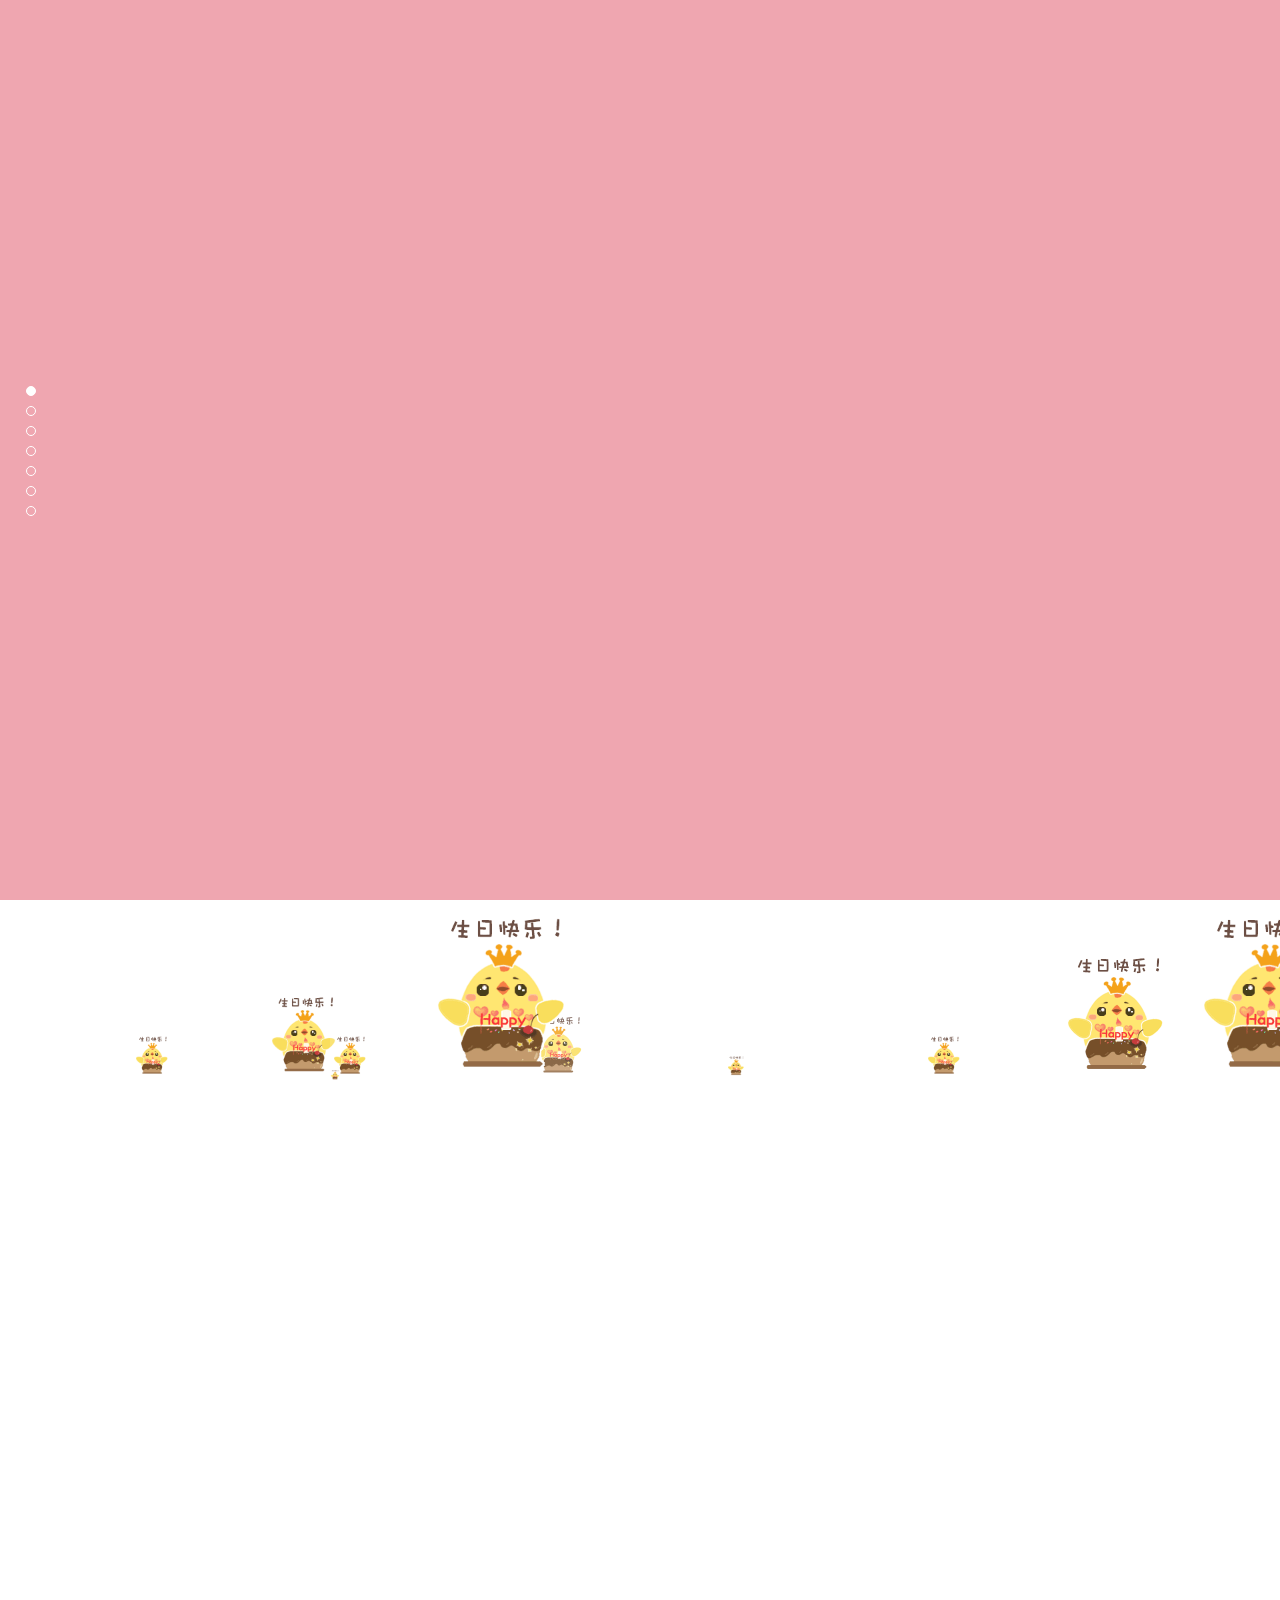
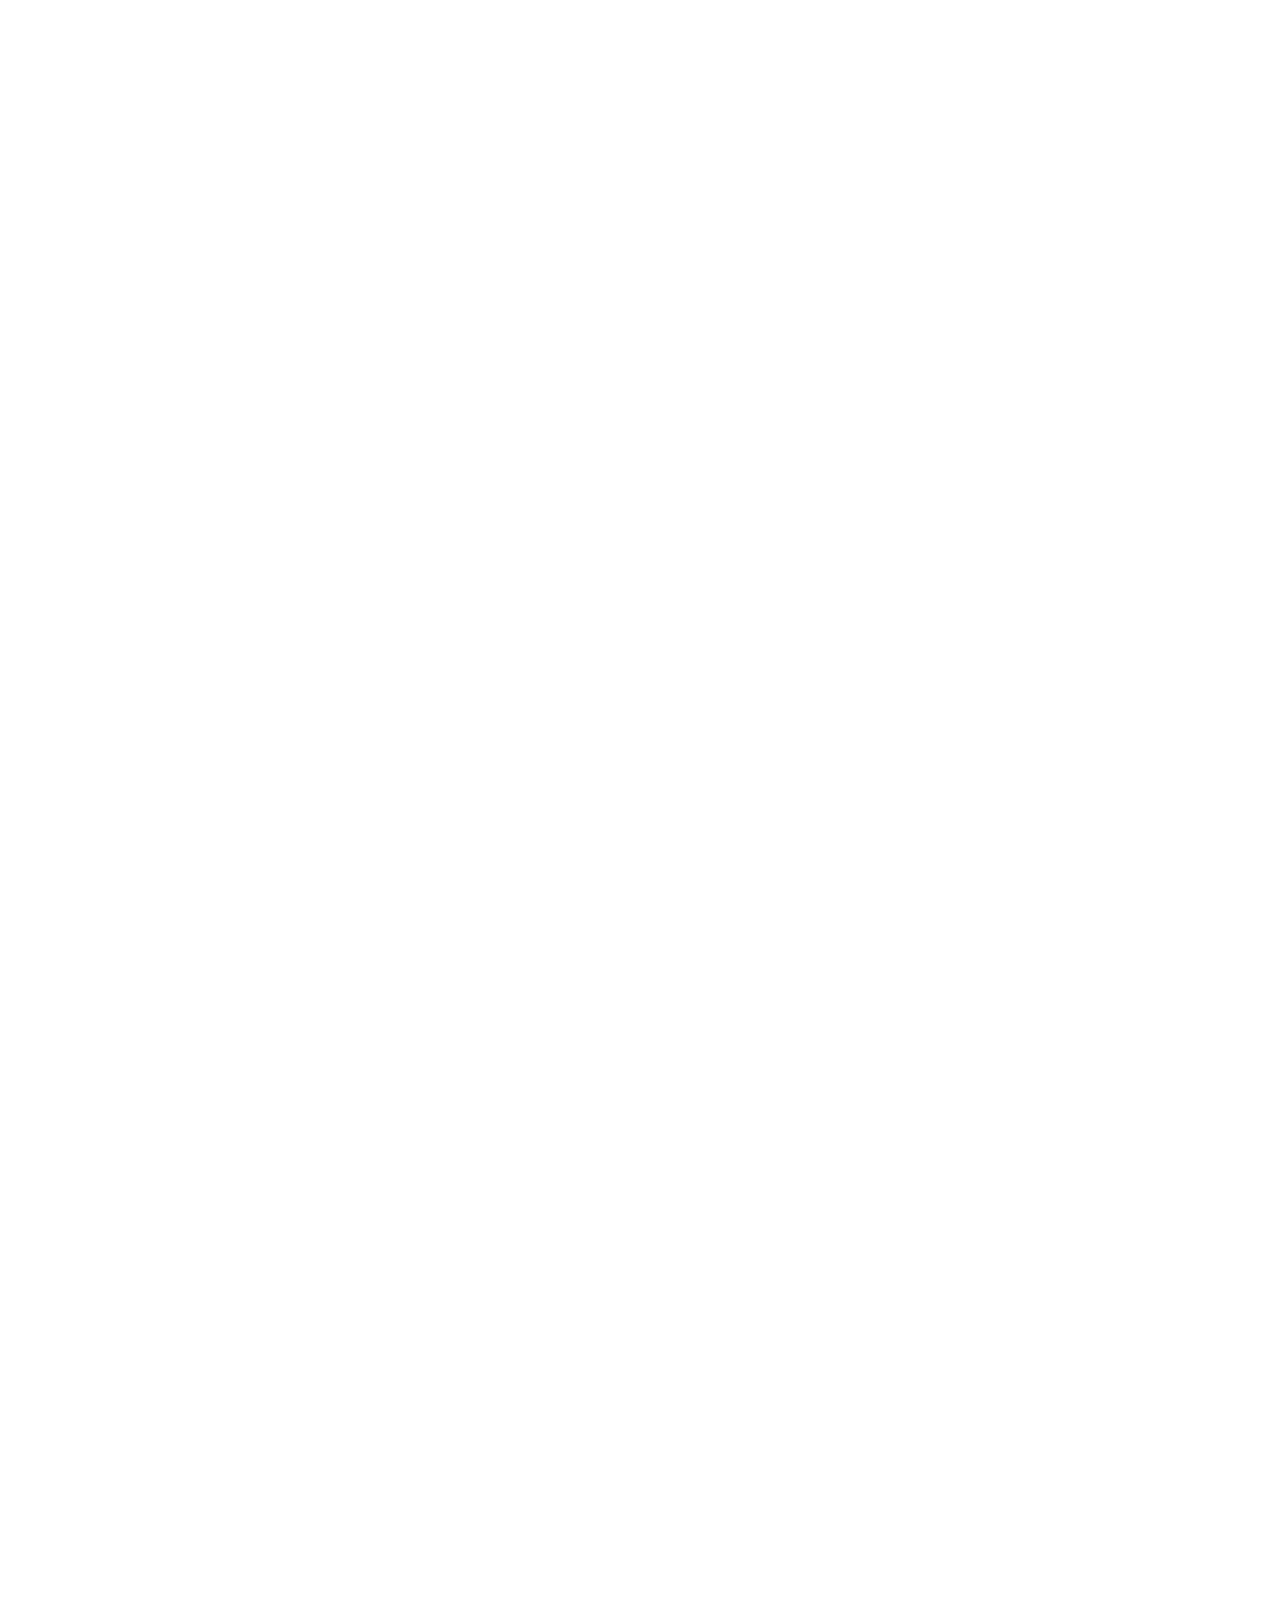
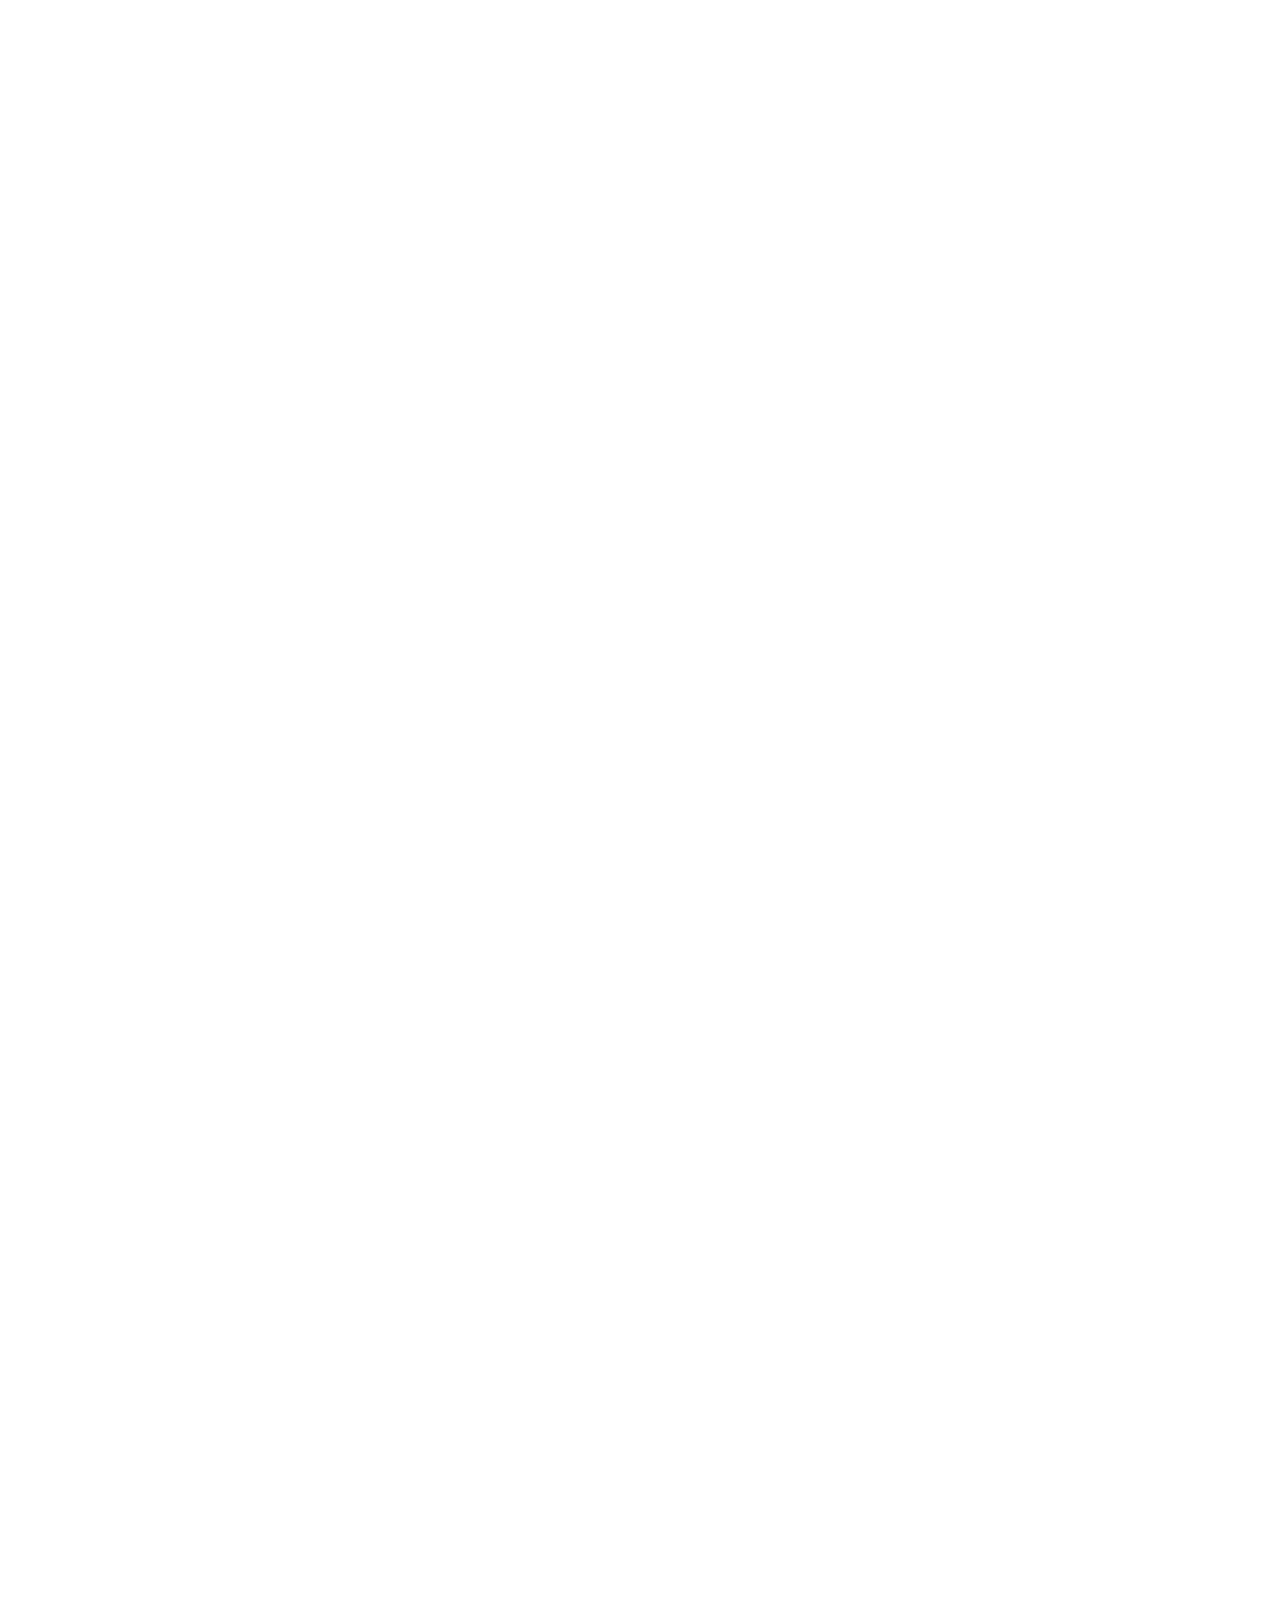
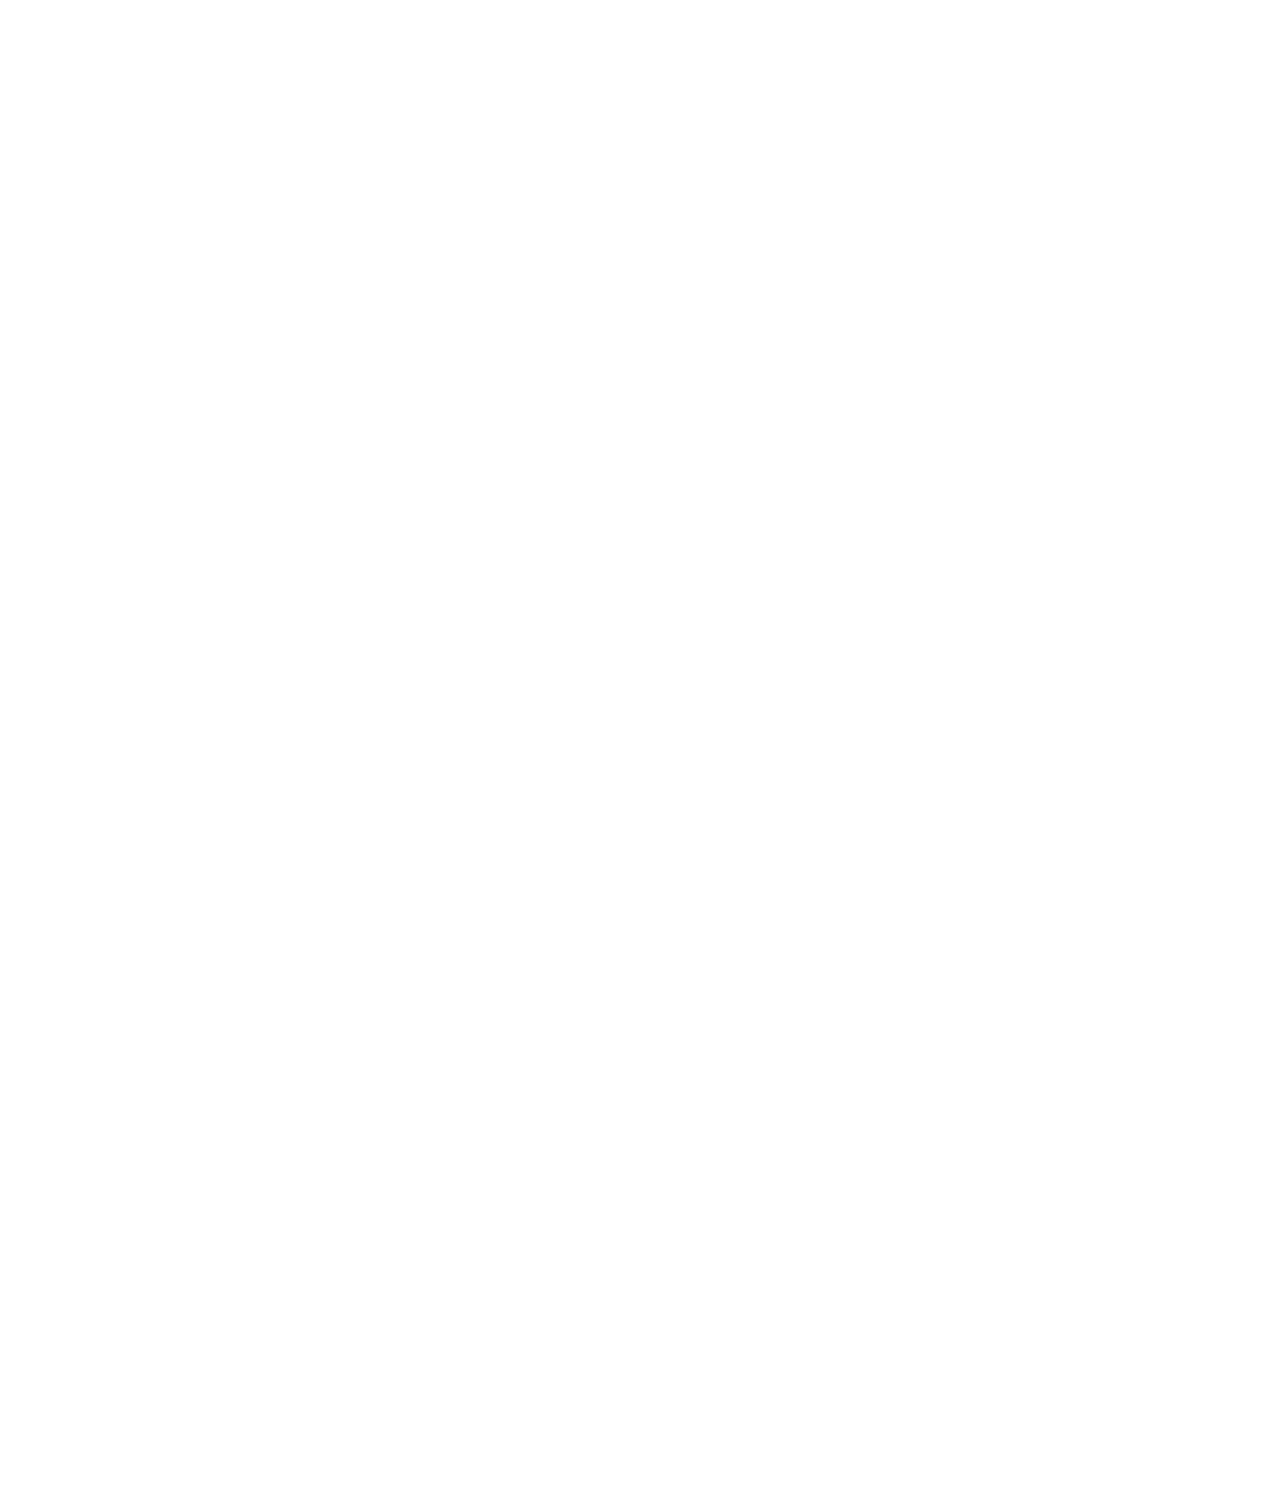
==== Secret/Say.html @ 14122cc0 "01" ====
<!DOCTYPE html>
<html lang="zh-CN">

<head>
  <meta charset="UTF-8">
  <meta name="viewport"
    content="width=device-width,initial-scale=0.5, minimum-scale=0.5, maximum-scale=0.5, user-scalable=no">

  <title>Happy Birthday to 李林泽</title>
  <link rel="stylesheet" href="css/jquery.fullPage.css">
  <link rel="stylesheet" href="css/style.css">
</head>

<body>
  <div class="bgcolor">
    <div style="z-index:100;" id="dowebok">

      <!--one-->
      <div class="section">
        <div class="ly-box01">
          <div class="ly-txt01">
            <p class="ly-stxt01">xxx</p>
            <p class="ly-stxt02">xxxxxxxxxxxxxxxx</p>
            <p class="ly-stxt03">xxxxxxxxxxxxxxxxxx</p>
            <p class="ly-stxt04">xxxxxxxxxxxxxxx</p>
            <p class="ly-stxt05">xxxxxxxxxxxxxxxxx</p>
          </div>
          <div class="ly-txt02">
            <p class="ly-stxt06">xxxxxxxxxxxxxxx</p>
            <p class="ly-stxt07">xxxxxxxxxxx</p>
            <p class="ly-stxt08">xxxxxxxxxxxx</p>
            <p class="ly-stxt09">xxxxxxxxxxxxxx</p>
            <p class="ly-stxt10">祝你：往下拉！</p>
          </div>
        </div>
      </div>


      <!--two-->
      <div class="section">
        <div class="timeline"></div>
        <div class="timepoint21"></div>
        <div class="ly-box21">
          <div class="ly-txt21" style="width:100%;height:10%;left:10%">
            <img class="ly-img11" src="img/1.png" style="width:200%;height:100%">
          </div>
          <div class="ly-txt22" style="left:20%;font-size: 45px">
            <p>祝</p>
            <p>你</p>
          </div>
          <div class="ly-imgbox21">
            <img class="ly-img21" src="img/4.jpg">
          </div>
        </div>
        <div class="ly-triangle21"></div>

        <div class="ly-box22">
          <div class="ly-txt23" style="width:100%;height:10%;left:10%">
            <img class="ly-img11" src="img/1.png" style="width:200%;height:100%">
          </div>
          <div class="ly-txt24">
            <p>百事可乐</p>
            <p>万事芬达</p>
            <p>天天哇哈哈</p>
            <p>月月乐百事</p>
          </div>
          <div class="ly-imgbox22">
            <img class="ly-img22" src="img/4.jpg">
          </div>
        </div>
        <div class="ly-triangle22"></div>

        <div class="ly-box23">
          <div class="ly-txt25" style="width:100%;height:10%;left:10%">
            <img class="ly-img11" src="img/1.png" style="width:100%;height:100%">
          </div>
          <div class="ly-txt26">
            <p>年年高乐高</p>
            <p>心情似雪碧</p>
            <p>永远心飞扬</p>
          </div>
          <div class="ly-imgbox23" style="height: 70%">
            <img class="ly-img23" src="img/4.jpg" style="height: 100%">
          </div>
        </div>
        <div class="ly-triangle23"></div>
      </div>


      <!--three-->
      <div class="section">
        <div class="timeline"></div>
        <div class="timepoint11"></div>
        <div class="ly-box11">
          <div class="ly-txt11" style="width:100%;height:10%;left:10%">
            <img class="ly-img11" src="img/1.png" style="width:100%;height:100%">
          </div>
          <div class="ly-txt12">

          </div>
          <div class="ly-imgbox11" style="height:80%">
            <img class="ly-img11" src="img/5.jpg" style="height:100%">
          </div>
        </div>
        <div class="ly-triangle11"></div>

        <div class="ly-box12">
          <div class="ly-txt13" style="width:100%;height:10%;left:10%">
            <img class="ly-img11" src="img/1.png" style="width:100%;height:100%">
          </div>
          <div class="ly-txt14">
            <p>xxxxxxxxxxxxxxxxxxxxx</p>xx
            <p>xxxxxxxxxxxxxxxxxxxxxx</p>
            <p>xxxxxxxxxxxxxxxxxxxxxx</p>
            <p>xxxxxxxxxxxxxxxxxxxxxxx</p>
          </div>
          <div class="ly-imgbox11" style="height:50%">
            <img class="ly-img11" src="img/6.png" style="height:100%">
          </div>
        </div>
        <div class="ly-triangle12"></div>
      </div>


      <!--four-->
      <div class="section">
        <div class="timeline"></div>
        <div class="timepoint11"></div>
        <div class="ly-box11">
          <div class="ly-txt11">
            201x-xx-xx
          </div>
          <div class="ly-txt12">
            XXXXXXXXXXXXXXXXXXXXX
          </div>
          <div class="ly-imgbox11">
            <img class="ly-img11" src="img/00.jpg">
          </div>
        </div>
        <div class="ly-triangle11"></div>

        <div class="ly-box12">
          <div class="ly-txt13">
            201X-XX-XX
          </div>
          <div class="ly-txt14">

            <p>XXXXXXXXXXXXXXXX</p>
            <p>XXXXXXXXXXXXXXXXXX</p>
            <p>XXXXXXXXXXXXXXXX</p>
            <p>XXXXXXXXXXXXXXXXX</p>
            <div class="ly-imgbox11">
              <img class="ly-img11" src="img/0.png">
            </div>
          </div>
        </div>
        <div class="ly-triangle12"></div>
      </div>

      <!--five-->
      <div class="section">
        <div class="timeline"></div>
        <div class="timepoint21"></div>
        <div class="ly-box21">
          <div class="ly-txt21">
            201X-XX-XX
          </div>
          <div class="ly-txt22">
            <p><br></br></p>
            <p>XXXXXXXXXXXXXXXX</p>X
          </div>
          <div class="ly-imgbox21">
            <img class="ly-img21" src="img/41.jpg">
          </div>
        </div>
        <div class="ly-triangle21"></div>

        <div class="ly-box22">
          <div class="ly-txt23">
            XXXXXXXXXXXXXXXXXXXXXXX
            XXXXXXXXXXXXXXXXXXXX
          </div>
          <div class="ly-imgbox22">
            <img class="ly-img22" src="img/42.jpg">
          </div>
        </div>
        <div class="ly-triangle22"></div>

        <div class="ly-box23">
          <div class="ly-txt25">
            XXXXXXXXXXXXXXXXXX
            XXXXXXXXXXXXXXXX
          </div>
          <div class="ly-imgbox23">
            <img class="ly-img23" src="img/43.jpg">
          </div>
        </div>
        <div class="ly-triangle23"></div>
      </div>


      <!--six-->
      <div class="section">
        <div class="timeline"></div>
        <div class="timepoint31"></div>
        <div class="ly-box31">
          <div class="ly-txt31" style="width:100%;height:10%;left:10%">
            <img class="ly-img11" src="img/1.png" style="width:100%;height:100%">
          </div>
          <div class="ly-txt32">
            <p>祝你：</p>
            <p>&nbsp;&nbsp;福如东海老王八,啦啦啦！！！</p>
            <p>&nbsp;&nbsp;寿比南山大石头,啦啦！！！</p>
          </div>
          <div class="ly-imgbox31" style="height:50%">
            <img class="ly-img31" src="" style="height:100%">
          </div>
        </div>
        <div class="ly-triangle31"></div>

        <div class="ly-box32">
          <div class="ly-txt33" style="width:100%;height:15%;left:10%">
            <img class="ly-img11" src="img/1.png" style="width:100%;height:100%">
          </div>
          <div class="ly-txt34">
            <p>祈望你心灵深处芳草永绿，青春常驻，笑口常开。祝你生日快乐，健康幸福！</p>
          </div>
          <div class="ly-imgbox31">
            <img class="ly-img31" src="" style="height:100%">
          </div>
        </div>
        <div class="ly-triangle32"></div>
      </div>


      <!--End-->
      <div class="section">
        <style>
          .ceter {
            width: 1400px;
            height: 700px;
            border: 1px solid #F00;
            text-align: center;
            line-height: 80px;
          }
        </style>
        <div class="ceter">
          <p>看完点这里<a href="Shadow.html" title="Shadow">Shadow</a></p>
        </div>

        <div class="timeline"></div>
        <div class="timepoint11"></div>
        <div class="ly-box81">
          <div class="ly-txt11" style="width:100%;height:10%;left:10%">
            <img class="ly-img11" src="img/1.png" style="width:200%;height:200%">
          </div>
          <div class="ly-txt82" style="top:8%">
            <p class="wwww1">趁着年轻把能干的坏事都干了吧，</p>
            <p class="wwww1">因为你又长了一岁，</p>
            <p class="wwww1">又老了一岁，</p>
            <p class="wwww1">抓不住青春的尾巴，</p>
            <p class="wwww1">就闻闻青春的屁了。</p>
            <p class="wwww1">生日快乐！！！</p>
            <p class="wwww1">哈哈哈哈哈哈。。。。</p>
          </div>
          <div class="ly-imgbox81">
            <img class="ly-img81" src="img/6.png">
          </div>
        </div>
        <div class="ly-triangle11"></div>

        <div class="ly-box82">
          <div class="ly-txt13" style="width:100%;height:10%;left:10%">
            <img class="ly-img11" src="img/1.png" style="width:100%;height:100%">
          </div>
          <div class="ly-txt84">
            <p>Best Wishes:</p>
            <p>Each birthday is a milestone we touch along life's way May your birthday be happy in more ways than one.
            </p>
            <p>I hasten to congratulate you on the coming of your birthday. </p>
            <p>May gladness fill your every hour with joy to light your way. </p>
            <p>Wishing you a wonderful birthday. </p>
            <p>You make this world a nicer place just by being so kindhearted. </p>
            <p>May this day that is all your own hold happiness for you and the years to come be filled with all the
              best things, too.</p>
          </div>
          <div class="ly-imgbox11" style="height:180px;width:320px;left:30%;bottom: 30px">
            <img class="ly-img11" src="img/7.jpg" style="height:100%">
          </div>
        </div>
        <div class="ly-triangle82"></div>
      </div>
    </div>


    <!--测试-->
    <ul class="bg-bubbles">
      <li></li>
      <li></li>
      <li></li>
      <li></li>
      <li></li>
      <li></li>
      <li></li>
      <li></li>
      <li></li>
      <li></li>
    </ul>

    <ul class="bg-bubbles">
      <li><img src="img/timg.gif" style="width:100%;height:100%"></li>
      <li><img src="img/timg.gif" style="width:100%;height:100%"></li>
      <li><img src="img/timg.gif" style="width:100%;height:100%"></li>
      <li><img src="img/timg.gif" style="width:100%;height:100%"></li>
      <li><img src="img/timg.gif" style="width:100%;height:100%"></li>
      <li><img src="img/timg.gif" style="width:100%;height:100%"></li>
      <li><img src="img/timg.gif" style="width:100%;height:100%"></li>
      <li><img src="img/timg.gif" style="width:100%;height:100%"></li>
      <li><img src="img/timg.gif" style="width:100%;height:100%"></li>
      <li><img src="img/timg.gif" style="width:100%;height:100%"></li>
    </ul>

  </div>
  <audio src="music/2.mp3" autoplay="autoplay" loop="loop">

    <script src="js/jquery-2.1.1.min.js"></script>
    <script src="js/jquery.fullPage.min.js"></script>
    <script src="js/diy.js"></script>
</body>

</html>
---- Secret/css/style.css ----
#fp-nav ul li a.active span,
.fp-slidesNav ul li a.active span {
    background: #fff;
}
#fp-nav ul li a span,
.fp-slidesNav ul li a span {
    border-color:#fff;
}

.bgcolor {
	background: #ee9ca7;
    background: -webkit-linear-gradient(top left, #ee9ca7 0%, #ee9ca7 100%);
    background: linear-gradient(to bottom right, #ee9ca7 0%, #ee9ca7 100%);
    opacity: 0.9;
}
.bg-bubbles {
  position: absolute;
  top: 0;
  left: 0;
  width: 100%;
  height: 100%;
  z-index: 1;
}
.bg-bubbles li {
  position: absolute;
  list-style: none;
  display: block;
  width: 40px;
  height: 40px;
  background-color: rgba(255, 255, 255, 0.15);
  bottom: -160px;
  -webkit-animation: square 30s infinite;
  animation: square 30s infinite;
  -webkit-transition-timing-function: linear;
  transition-timing-function: linear;
}
.bg-bubbles li:nth-child(1) {
  left: 10%;
}
.bg-bubbles li:nth-child(2) {
  left: 20%;
  width: 80px;
  height: 80px;
  -webkit-animation-delay: 2s;
          animation-delay: 2s;
  -webkit-animation-duration: 17s;
          animation-duration: 17s;
}
.bg-bubbles li:nth-child(3) {
  left: 25%;
  -webkit-animation-delay: 4s;
          animation-delay: 4s;
}
.bg-bubbles li:nth-child(4) {
  left: 40%;
  width: 60px;
  height: 60px;
  -webkit-animation-duration: 22s;
          animation-duration: 22s;
  background-color: rgba(255, 255, 255, 0.25);
}
.bg-bubbles li:nth-child(5) {
  left: 70%;
}
.bg-bubbles li:nth-child(6) {
  left: 80%;
  width: 120px;
  height: 120px;
  -webkit-animation-delay: 3s;
          animation-delay: 3s;
  background-color: rgba(255, 255, 255, 0.2);
}
.bg-bubbles li:nth-child(7) {
  left: 32%;
  width: 160px;
  height: 160px;
  -webkit-animation-delay: 7s;
          animation-delay: 7s;
}
.bg-bubbles li:nth-child(8) {
  left: 55%;
  width: 20px;
  height: 20px;
  -webkit-animation-delay: 15s;
          animation-delay: 15s;
  -webkit-animation-duration: 40s;
          animation-duration: 40s;
}
.bg-bubbles li:nth-child(9) {
  left: 25%;
  width: 10px;
  height: 10px;
  -webkit-animation-delay: 2s;
          animation-delay: 2s;
  -webkit-animation-duration: 40s;
          animation-duration: 40s;
  background-color: rgba(255, 255, 255, 0.3);
}
.bg-bubbles li:nth-child(10) {
  left: 90%;
  width: 160px;
  height: 160px;
  -webkit-animation-delay: 11s;
          animation-delay: 11s;
}
@-webkit-keyframes square {
  0% {
    -webkit-transform: translateY(0);
            transform: translateY(0);
  }
  100% {
    -webkit-transform: translateY(-900px) rotate(600deg);
            transform: translateY(-900px) rotate(600deg);
  }
}
@keyframes square {
  0% {
    -webkit-transform: translateY(0);
            transform: translateY(0);
  }
  100% {
    -webkit-transform: translateY(-900px) rotate(600deg);
            transform: translateY(-900px) rotate(600deg);
  }
}
/***                                  内容区域                                 ***/
/**                                   第一部分                                  **/
/*盒子*/
.ly-box01 {
	width:50px;
	height:50px;
	background-color:#FFF;
	border-radius: 25px;
	position: absolute;
	left: 48%;
	bottom: 50%;
	margin-bottom:50%;
	overflow: hidden;
	transform-origin:center bottom;
	animation:box_to_point 18.5s 0s,bounce 2.5s 18.5s;
}

@keyframes box_to_point{
	0% {
		margin-bottom:50%;
		width:50px;
		height:50px;
		border-radius: 25px;
		position: absolute;
		left: 48%;
		bottom: 50%;
		}
	10% {
		margin-bottom:0;
		width:50px;
		height:50px;
		border-radius: 25px;
		background-color:rgba(255,255,255,1);
		position: absolute;
		left: 48%;
		bottom: 50%;
	}
	14% {
		margin-bottom:0;
		width: 80%;
		height: 550px;
		border-radius: 6px;
		background-color:rgba(255,255,255,0.5);
		position: absolute;
		left: 10%;
		bottom: 12%;
	}
	96% {
		margin-bottom:0;
		width: 80%;
		height: 550px;
		border-radius: 6px;
		background-color:rgba(255,255,255,0.6);
		position: absolute;
		left: 10%;
		bottom: 12%;
	}
	100% {
		margin-bottom:0;
		width:50px;
		height:50px;
		border-radius: 25px;
		background-color:rgba(255,255,255,1);
		position: absolute;
		left: 48%;
		bottom: 50%;
	}
}
@-webkit-keyframes box_to_point{
	0% {
		margin-bottom:50%;
		width:50px;
		height:50px;
		border-radius: 25px;
		position: absolute;
		left: 48%;
		bottom: 50%;
		}
	10% {
		margin-bottom:0;
		width:50px;
		height:50px;
		border-radius: 25px;
		background-color:rgba(255,255,255,1);
		position: absolute;
		left: 48%;
		bottom: 50%;
	}
	14% {
		margin-bottom:0;
		width: 80%;
		height: 550px;
		border-radius: 6px;
		background-color:rgba(255,255,255,0.5);
		position: absolute;
		left: 10%;
		bottom: 12%;
	}
	96% {
		margin-bottom:0;
		width: 80%;
		height: 550px;
		border-radius: 6px;
		background-color:rgba(255,255,255,0.6);
		position: absolute;
		left: 10%;
		bottom: 12%;
	}
	100% {
		margin-bottom:0;
		width:50px;
		height:50px;
		border-radius: 25px;
		background-color:rgba(255,255,255,1);
		position: absolute;
		left: 48%;
		bottom: 50%;
	}
}
@keyframes bounce{
	0% {
		margin-bottom:0;
		width: 50px;
		height: 50px;
		border-radius: 25px;
		bottom:50%;
		left: 48%;
	}
	50% {
		margin-bottom:0;
		left: 48%;
		width: 50px;
		height: 50px;
		border-radius: 25px;
		bottom:0;
		left: 48%;
	}
	100% {
		margin-bottom:0;
		width: 20px;
		height: 20px;
		border-radius: 10px;
		left: 48%;
		bottom: 0;
		left: 20%;
	}
}
@-webkit-keyframes bounce{
		0% {
		margin-bottom:0;
		width: 50px;
		height: 50px;
		border-radius: 25px;
		bottom:50%;
		left: 48%;
	}
	50% {
		margin-bottom:0;
		left: 48%;
		width: 50px;
		height: 50px;
		border-radius: 25px;
		bottom:0;
		left: 48%;
	}
	100% {
		margin-bottom:0;
		width: 20px;
		height: 20px;
		border-radius: 10px;
		left: 48%;
		bottom: 0;
		left: 20%;
	}
}
/*文本*/
.ly-txt01 {
	position:absolute;
	width: 40%;
	left:10%;
	top:10%;
}
.ly-txt02 {
	position:absolute;
	width: 40%;
	left:60%;
	top:10%;
}
.ly-stxt01 {
	font-family: Microsoft YaHei;
	font-size: 30px;
	font-color: #000;
	position: relative;
	left: 5%;
	top: 5%;
	opacity: 0;
	animation:ly-stxt01_move 15s;
	animation-delay:3s;
	-webkit-animation:ly-stxt01_move 15s;
	-webkit-animation-delay:3s;
}
@keyframes ly-stxt01_move{
	0% {opacity:0;}
	8% {opacity:1;}
	90% {opacity:1;}
	98% {opacity:0;}
	100% {opacity:0;}
}
@-webkit-keyframes ly-stxt01_move{
	0% {opacity:0;}
	8% {opacity:0;}
	90% {opacity:1;}
	98% {opacity:0;}
	100% {opacity:0;}
}

.ly-stxt02 {
	font-family: Microsoft YaHei;
	font-size: 30px;
	font-color: #000;
	position: relative;
	left: 5%;
	top: 5%;
	margin-top:-71px;
	opacity: 0;
	animation:ly-stxt02_move 15s;
	animation-delay:3s;
	-webkit-animation:ly-stxt02_move 15s;
	-webkit-animation-delay:3s;
}
@keyframes ly-stxt02_move{
	0% {opacity:0;margin-top:-71px;}
	8% {opacity:0;margin-top:-71px;}
	16% {opacity:1;margin-top:0;}
	90% {opacity:1;margin-top:0;}
	100% {opacity:0;margin-top:0;}
}
@-webkit-keyframes ly-stxt02_move{
	0% {opacity:0;margin-top:-71px;}
	8% {opacity:0;margin-top:-71px;}
	16% {opacity:1;margin-top:0;}
	90% {opacity:1;margin-top:0;}
	100% {opacity:0;margin-top:0;}
}

.ly-stxt03 {
	font-family: Microsoft YaHei;
	font-size: 30px;
	font-color: #000;
	position: relative;
	left: 5%;
	top: 5%;
	opacity: 0;
	margin-top:-71px;
	animation:ly-stxt03_move 15s;
	animation-delay:3s;
	-webkit-animation:ly-stxt03_move 15s;
	-webkit-animation-delay:3s;
}
@keyframes ly-stxt03_move{
	0% {opacity:0;margin-top:-71px;}
	16% {opacity:0;margin-top:-71px;}
	24% {opacity:1;margin-top:0;}
	90% {opacity:1;margin-top:0;}
	100% {opacity:0;margin-top:0;}
}
@-webkit-keyframes ly-stxt03_move{
	0% {opacity:0;margin-top:-71px;}
	16% {opacity:0;margin-top:-71px;}
	24% {opacity:1;margin-top:0;}
	90% {opacity:1;margin-top:0;}
	100% {opacity:0;margin-top:0;}
}

.ly-stxt04 {
	font-family: Microsoft YaHei;
	font-size: 30px;
	font-color: #000;
	position: relative;
	left: 5%;
	top: 5%;
	opacity: 0;
	margin-top:-71px;
	animation:ly-stxt04_move 15s;
	animation-delay:3s;
	-webkit-animation:ly-stxt04_move 15s;
	-webkit-animation-delay:3s;
}
@keyframes ly-stxt04_move{
	0% {opacity:0;margin-top:-71px;}
	24% {opacity:0;margin-top:-71px;}
	32% {opacity:1;margin-top:0;}
	90% {opacity:1;margin-top:0;}
	100% {opacity:0;margin-top:0;}
}
@-webkit-keyframes ly-stxt04_move{
	0% {opacity:0;margin-top:-71px;}
	24% {opacity:0;margin-top:-71px;}
	32% {opacity:1;margin-top:0;}
	90% {opacity:1;margin-top:0;}
	100% {opacity:0;margin-top:0;}
}

.ly-stxt05 {
	font-family: Microsoft YaHei;
	font-size: 30px;
	font-color: #000;
	position: relative;
	left: 5%;
	top: 5%;
	opacity: 0;
	margin-top:-71px;
	animation:ly-stxt05_move 15s;
	animation-delay:3s;
	-webkit-animation:ly-stxt05_move 15s;
	-webkit-animation-delay:3s;
}
@keyframes ly-stxt05_move{
	0% {opacity:0;margin-top:-71px;}
	32% {opacity:0;margin-top:-71px;}
	40% {opacity:1;margin-top:0;}
	90% {opacity:1;margin-top:0;}
	100% {opacity:0;margin-top:0;}
}
@-webkit-keyframes ly-stxt05_move{
	0% {opacity:0;margin-top:-71px;}
	32% {opacity:0;margin-top:-71px;}
	40% {opacity:1;margin-top:0;}
	90% {opacity:1;margin-top:0;}
	100% {opacity:0;margin-top:0;}
}

.ly-stxt06 {
	font-family: Microsoft YaHei;
	font-size: 30px;
	font-color: #000;
	position: relative;
	right: 5%;
	top: 5%;
	opacity: 0;
	animation:ly-stxt06_move 15s;
	animation-delay:3s;
	-webkit-animation:ly-stxt06_move 15s;
	-webkit-animation-delay:3s;
}
@keyframes ly-stxt06_move{
	0% {opacity:0;}
	40% {opacity:0;}
	48% {opacity:1;}
	90% {opacity:1;}
	100% {opacity:0;}
}
@-webkit-keyframes ly-stxt06_move{
	0% {opacity:0;}
	40% {opacity:0;}
	48% {opacity:1;}
	90% {opacity:1;}
	100% {opacity:0;}
}

.ly-stxt07 {
	font-family: Microsoft YaHei;
	font-size: 30px;
	font-color: #000;
	position: relative;
	right: 5%;
	top: 5%;
	opacity: 0;
	margin-top:-71px;
	animation:ly-stxt07_move 15s;
	animation-delay:3s;
	-webkit-animation:ly-stxt07_move 15s;
	-webkit-animation-delay:3s;
}
@keyframes ly-stxt07_move{
	0% {opacity:0;margin-top:-71px;}
	48% {opacity:0;margin-top:-71px;}
	56% {opacity:1;margin-top:0;}
	90% {opacity:1;margin-top:0;}
	100% {opacity:0;margin-top:0;}
}
@-webkit-keyframes ly-stxt07_move{
	0% {opacity:0;margin-top:-71px;}
	48% {opacity:0;margin-top:-71px;}
	56% {opacity:1;margin-top:0;}
	90% {opacity:1;margin-top:0;}
	100% {opacity:0;margin-top:0;}
}

.ly-stxt08 {
	font-family: Microsoft YaHei;
	font-size: 30px;
	font-color: #000;
	position: relative;
	right: 5%;
	top: 5%;
	opacity: 0;
	margin-top:-71px;
	animation:ly-stxt08_move 15s;
	animation-delay:3s;
	-webkit-animation:ly-stxt08_move 15s;
	-webkit-animation-delay:3s;
}
@keyframes ly-stxt08_move{
	0% {opacity:0;margin-top:-71px;}
	56% {opacity:0;margin-top:-71px;}
	64% {opacity:1;margin-top:0;}
	90% {opacity:1;margin-top:0;}
	100% {opacity:0;margin-top:0;}
}
@-webkit-keyframes ly-stxt08_move{
	0% {opacity:0;margin-top:-71px;}
	56% {opacity:0;margin-top:-71px;}
	64% {opacity:1;margin-top:0;}
	90% {opacity:1;margin-top:0;}
	100% {opacity:0;margin-top:0;}
}

.ly-stxt09 {
	font-family: Microsoft YaHei;
	font-size: 30px;
	font-color: #000;
	position: relative;
	right: 5%;
	top: 5%;
	opacity: 0;
	margin-top:-71px;
	animation:ly-stxt09_move 15s;
	animation-delay:3s;
	-webkit-animation:ly-stxt09_move 15s;
	-webkit-animation-delay:3s;
}
@keyframes ly-stxt09_move{
	0% {opacity:0;margin-top:-71px;}
	64% {opacity:0;margin-top:-71px;}
	72% {opacity:1;margin-top:0;}
	90% {opacity:1;margin-top:0;}
	100% {opacity:0;margin-top:0;}
}
@-webkit-keyframes ly-stxt09_move{
	0% {opacity:0;margin-top:-71px;}
	64% {opacity:0;margin-top:-71px;}
	72% {opacity:1;margin-top:0;}
	90% {opacity:1;margin-top:0;}
	100% {opacity:0;margin-top:0;}
}

.ly-stxt10 {
	font-family: Microsoft YaHei;
	font-size: 30px;
	font-color: #000;
	position: relative;
	right: 5%;
	top: 5%;
	opacity: 0;
	margin-top:-71px;
	animation:ly-stxt10_move 15s;
	animation-delay:3s;
	-webkit-animation:ly-stxt10_move 15s;
	-webkit-animation-delay:3s;
}
@keyframes ly-stxt10_move{
	0% {opacity:0;margin-top:-71px;}
	72% {opacity:0;margin-top:-71px;}
	80% {opacity:1;margin-top:0;}
	90% {opacity:1;margin-top:0;}
	100% {opacity:0;margin-top:0;}
}
@-webkit-keyframes ly-stxt10_move{
	0% {opacity:0;margin-top:-71px;}
	72% {opacity:0;margin-top:-71px;}
	80% {opacity:1;margin-top:0;}
	90% {opacity:1;margin-top:0;}
	100% {opacity:0;margin-top:0;}
}
/**                                      第二部分                                       **/
/*时间轴的线*/

.timeline {
	width: 8px;
	height: 0;
	position: absolute;
	left: 20%;
	top:-100%;
	background-color: #ccc;
	border-radius:3px;
	transition: all 2s;
}
.active .timeline {
	width: 10px;
	height: 100%;
	top:0;
	transition-delay: 0.1s;
}
/*时间轴上的点*/
.timepoint {
	width: 20px;
	height: 20px;
	margin-left: -5px;
	position: absolute;
	left:20%;
	top: 15.5%;
	opacity: 0;
	background-color: #fff;
	-webkit-border-radius: 10px;
	-moz-border-radius: 10px;
	-ms-border-radius: 10px;
	-o-border-radius: 10px;
	border-radius: 10px;
	transition: all 0.3s; 
}
.active .timepoint {
	opacity: 1;
	transition-delay: 2s;
}
/**时间轴上的点**/
.timepoint11 {
	width: 20px;
	height: 20px;
	margin-left: -5px;
	position: absolute;
	left:20%;
	top: 0;
	opacity: 1;
	background-color: #fff;
	-webkit-border-radius: 10px;
	-moz-border-radius: 10px;
	-ms-border-radius: 10px;
	-o-border-radius: 10px;
	border-radius: 10px;
	transition: all 1s;
}
.active .timepoint11 {
	top:15.5%;
	transition-delay: 2s;
}

/* 盒子 */
.ly-box11 {
	width: 30%;
	height: 600px;
	border: 2px #CCC;
	background-color: #fff;
	background-color: rgba(255,255,255,0.6);
	border-radius: 8px;
	position: absolute;
	left: 23%;
	top:10%;
	overflow: hidden;
	opacity: 0;
	-webkit-transform: scale(0.5, 0.5);
	transform: scale(0.5, 0.5);
	transition: all 1s;
}
.active .ly-box11{
	opacity: 0.9;
	-webkit-transform: scale(1, 1);
	transform: scale(1, 1);
	transition-delay: 2.5s;
}
/*小三角*/
.ly-triangle11 {
	width: 0; 
	height: 0; 
	border-top: 20px solid transparent; 
	border-right: 22px solid white; 
	border-bottom: 20px solid transparent;
	border-radius: 2px; 
	margin-left: 24px;
	position: absolute;
	right: 77%;
	top: 14%;
	opacity: 0;
	-webkit-transform: scale(0.5, 0.5);
	transform: scale(0.5, 0.5);
	transition: all 0.5s;
}
.active .ly-triangle11 {
	opacity: 0.6;
	margin-left: 2px;
	-webkit-transform: scale(1, 1);
	transform: scale(1, 1);
	transition-delay: 3.5s;
}
/*图片*/
.ly-imgbox11{
	position: absolute;
	bottom: 0;
	width: 100%;
	height: 70%;
	border-radius: 8px;
	opacity:0;
	overflow: hidden;
	transition:all 0.5s;
}
.active .ly-imgbox11{
	opacity:1;
	transition-delay:3.5s;
}
.ly-img11{
	position: absolute;
	width: 100%;
	bottom: 0;
}
/*文本*/
.ly-txt11 {
	font-family: Microsoft YaHei;
	font-size: 30px;
	text-shadow: 1px;
	font-color: #000;
	position: absolute;
	left: 3%;
	top: 4%;
	opacity: 0;
	transition: all 0.5s;
}

.active .ly-txt11 {
	opacity: 1;
	transition-delay: 3.5s;
}


.ly-txt12 {
	font-family: Microsoft YaHei;
	font-size: 20px;
	text-indent:2em;
	font-color: #000;
	position: absolute;
	padding-top: 20px;
	left: 5%;
	top: 12%;
	opacity: 0;
	transition: all 1s;
}

.active .ly-txt12 {
	opacity: 1;
	transition-delay: 4s;
}

/* 盒子 */
.ly-box12 {
	width: 40%;
	height: 600px;
	border: 2px #CCC;
	background-color: #fff;
	background-color: rgba(255,255,255,0.6);
	border-radius: 8px;
	position: absolute;
	left: 57%;
	top:10%;
	overflow: hidden;
	opacity: 0;
	-webkit-transform: scale(0.5, 0.5);
	transform: scale(0.5, 0.5);
	transition: all 1s;
}
.active .ly-box12{
	opacity: 0.9;
	-webkit-transform: scale(1, 1);
	transform: scale(1, 1);
	transition-delay: 5s;
}
/*小三角*/
.ly-triangle12 {
	width: 0; 
	height: 0; 
	border-top: 20px solid transparent; 
	border-right: 22px solid white; 
	border-bottom: 20px solid transparent;
	border-radius: 2px; 
	margin-left: 24px;
	position: absolute;
	right: 43%;
	top: 14%;
	opacity: 0;
	-webkit-transform: scale(0.5, 0.5);
	transform: scale(0.5, 0.5);
	transition: all 1s;
}
.active .ly-triangle12 {
	opacity: 0.6;
	margin-left: 2px;
	-webkit-transform: scale(1, 1);
	transform: scale(1, 1);
	transition-delay: 6s;
}
/*文本*/
.ly-txt13 {
	font-family: Microsoft YaHei;
	font-size: 30px;
	text-shadow: 1px;
	font-color: #000;
	position: absolute;
	left: 3%;
	top: 4%;
	opacity: 0;
	transition: all 0.5s;
}

.active .ly-txt13 {
	opacity: 1;
	transition-delay: 6s;
}

.ly-txt14 {
	text-indent:2em;
	font-family: Microsoft YaHei;
	font-size: 18px;
	font-color: #000;
	position: absolute;
	margin-left:30px;
	margin-right:30px;
	top: 12%;
	opacity: 1;
	transition: all 13s;
	height:0;
	width:88%;
	overflow:hidden;
}

.active .ly-txt14 {
	height:500px;
	transition-delay: 6.5s;
}

/**                                        第三部分                                  **/

/**时间轴上的点**/
.timepoint21 {
	width: 20px;
	height: 20px;
	margin-left: -5px;
	position: absolute;
	left:20%;
	top: 0;
	opacity: 1;
	background-color: #fff;
	-webkit-border-radius: 10px;
	-moz-border-radius: 10px;
	-ms-border-radius: 10px;
	-o-border-radius: 10px;
	border-radius: 10px;
	transition: all 0.5s;
}
.active .timepoint21 {
	top:15.5%;
	transition-delay: 1.5s;
}

/* 盒子 */
.ly-box21 {
	width: 15%;
	height: 600px;
	border: 2px #CCC;
	background-color: #fff;
	background-color: rgba(255,255,255,0.6);
	border-radius: 8px;
	position: absolute;
	left: 23%;
	top:10%;
	overflow: hidden;
	opacity: 0;
	-webkit-transform: scale(0.5, 0.5);
	transform: scale(0.5, 0.5);
	transition: all 1s;
}
.active .ly-box21{
	opacity: 0.9;
	-webkit-transform: scale(1, 1);
	transform: scale(1, 1);
	transition-delay: 2.5s;
}
/*小三角*/
.ly-triangle21 {
	width: 0; 
	height: 0; 
	border-top: 20px solid transparent; 
	border-right: 22px solid white; 
	border-bottom: 20px solid transparent;
	border-radius: 2px; 
	margin-left: 24px;
	position: absolute;
	right: 77%;
	top: 14%;
	opacity: 0;
	-webkit-transform: scale(0.5, 0.5);
	transform: scale(0.5, 0.5);
	transition: all 0.5s;
}
.active .ly-triangle21 {
	opacity: 0.6;
	margin-left: 2px;
	-webkit-transform: scale(1, 1);
	transform: scale(1, 1);
	transition-delay: 3.5s;
}
/*图片*/
.ly-imgbox21{
	position: absolute;
	bottom: 0;
	width: 100%;
	height: 70%;
	border-radius: 8px;
	opacity:0;
	overflow: hidden;
	transition:all 0.5s;
}
.active .ly-imgbox21{
	opacity:1;
	transition-delay:3.5s;
}
.ly-img21{
	position: absolute;
	width: 100%;
	bottom: 0;
}
/*文本*/
.ly-txt21 {
	font-family: Microsoft YaHei;
	font-size: 30px;
	text-shadow: 1px;
	font-color: #000;
	position: absolute;
	left: 3%;
	top: 2%;
	opacity: 0;
	transition: all 0.5s;
}

.active .ly-txt21 {
	opacity: 1;
	transition-delay: 3.5s;
}


.ly-txt22 {
	font-family: Microsoft YaHei;
	font-size: 13px;
	text-indent:2em;
	font-color: #000;
	position: absolute;
	left: 5%;
	top: 8%;
	opacity: 0;
	transition: all 1s;
}

.active .ly-txt22 {
	opacity: 1;
	transition-delay: 4s;
}

/* 盒子 */
.ly-box22 {
	width: 15%;
	height: 510px;
	border: 2px #CCC;
	background-color: #fff;
	background-color: rgba(255,255,255,0.6);
	border-radius: 8px;
	position: absolute;
	left: 42%;
	top:22%;
	overflow: hidden;
	opacity: 0;
	-webkit-transform: scale(0.5, 0.5);
	transform: scale(0.5, 0.5);
	transition: all 1s;
}
.active .ly-box22{
	opacity: 0.9;
	-webkit-transform: scale(1, 1);
	transform: scale(1, 1);
	transition-delay: 5s;
}
/*小三角*/
.ly-triangle22 {
	width: 0; 
	height: 0; 
	border-top: 20px solid transparent; 
	border-right: 22px solid white; 
	border-bottom: 20px solid transparent;
	border-radius: 2px; 
	margin-left: 24px;
	position: absolute;
	right: 58%;
	top: 25%;
	opacity: 0;
	-webkit-transform: scale(0.5, 0.5);
	transform: scale(0.5, 0.5);
	transition: all 1s;
}
.active .ly-triangle22 {
	opacity: 0.6;
	margin-left: 2px;
	-webkit-transform: scale(1, 1);
	transform: scale(1, 1);
	transition-delay: 6s;
}
/*文本*/
.ly-txt23 {
	font-family: Microsoft YaHei;
	font-size: 30px;
	text-shadow: 1px;
	font-color: #000;
	position: absolute;
	left: 3%;
	top: 2%;
	opacity: 0;
	transition: all 0.5s;
}

.active .ly-txt23 {
	opacity: 1;
	transition-delay: 6s;
}

.ly-txt24 {
	text-indent:2em;
	font-family: Microsoft YaHei;
	font-size: 14px;
	font-color: #000;
	position: absolute;
	width:80%;
	top:11%;
	margin-left:5%;
	opacity: 0;
	transition: all 0.5s;
	width:88%;
	overflow:hidden;
}

.active .ly-txt24 {
	opacity:1;
	transition-delay: 7.0s;
}
/*图片*/
.ly-imgbox22{
	position: absolute;
	bottom: 0;
	width: 100%;
	height: 80%;
	border-radius: 8px;
	opacity:0;
	overflow: hidden;
	transition:all 0.5s;
}
.active .ly-imgbox22{
	opacity:1;
	transition-delay:6s;
}
.ly-img22{
	position: absolute;
	width: 100%;
	bottom: 0;
}

/* 盒子 */
.ly-box23 {
	width: 34%;
	height: 0;
	border: 2px #CCC;
	background-color: #fff;
	background-color: rgba(255,255,255,0.6);
	border-radius: 8px;
	position: absolute;
	left: 61%;
	bottom:6%;
	overflow: hidden;
	opacity: 0.9;
	transition: all 10s;
}
.active .ly-box23{
	height:600px;
	transition-delay: 8s;
}
/*小三角*/
.ly-triangle23 {
	width: 0; 
	height: 0; 
	border-top: 20px solid transparent; 
	border-right: 22px solid white; 
	border-bottom: 20px solid transparent;
	border-radius: 2px; 
	margin-left: 24px;
	position: absolute;
	right: 39%;
	top: 66%;
	opacity: 0;
	-webkit-transform: scale(0.5, 0.5);
	transform: scale(0.5, 0.5);
	transition: all 1s;
}
.active .ly-triangle23 {
	opacity: 0.6;
	margin-left: 2px;
	-webkit-transform: scale(1, 1);
	transform: scale(1, 1);
	transition-delay: 12s;
}
/*文本*/
.ly-txt25 {
	font-family: Microsoft YaHei;
	font-size: 30px;
	text-shadow: 1px;
	font-color: #000;
	position: absolute;
	left: 3%;
	top: 2%;
	opacity: 0;
	transition: all 0.5s;
}

.active .ly-txt25 {
	opacity: 1;
	transition-delay: 6s;
}

.ly-txt26 {
	text-indent:2em;
	font-family: Microsoft YaHei;
	font-size: 14px;
	font-color: #000;
	position: absolute;
	width:80%;
	top:11%;
	margin-left:5%;
	opacity: 0;
	transition: all 0.5s;
	width:88%;
	overflow:hidden;
}

.active .ly-txt26 {
	opacity:1;
	transition-delay: 14s;
}
/*图片*/
.ly-imgbox23{
	position: absolute;
	bottom: 0;
	width: 100%;
	height: 80%;
	border-radius: 8px;
	opacity:0;
	overflow: hidden;
	transition:all 0.5s;
}
.active .ly-imgbox23{
	opacity:1;
	transition-delay:12s;
}
.ly-img23{
	position: absolute;
	width: 100%;
	bottom: 0;
}




/**                                      第四部分                                    **/

/**时间轴上的点**/
.timepoint31 {
	width: 20px;
	height: 20px;
	margin-left: -5px;
	position: absolute;
	left:20%;
	top: 0;
	opacity: 1;
	background-color: #fff;
	-webkit-border-radius: 10px;
	-moz-border-radius: 10px;
	-ms-border-radius: 10px;
	-o-border-radius: 10px;
	border-radius: 10px;
	transition: all 1s;
}
.active .timepoint31 {
	top:15.5%;
	transition-delay: 2s;
}
/* 盒子 */
.ly-box31 {
	width: 30%;
	height: 600px;
	border: 2px #CCC;
	background-color: #fff;
	background-color: rgba(255,255,255,0.6);
	border-radius: 8px;
	position: absolute;
	left: 23%;
	top:10%;
	overflow: hidden;
	opacity: 0;
	-webkit-transform: scale(0.5, 0.5);
	transform: scale(0.5, 0.5);
	transition: all 1s;
}
.active .ly-box31{
	opacity: 0.9;
	-webkit-transform: scale(1, 1);
	transform: scale(1, 1);
	transition-delay: 2.5s;
}
/*小三角*/
.ly-triangle31 {
	width: 0; 
	height: 0; 
	border-top: 20px solid transparent; 
	border-right: 22px solid white; 
	border-bottom: 20px solid transparent;
	border-radius: 2px; 
	margin-left: 24px;
	position: absolute;
	right: 77%;
	top: 14%;
	opacity: 0;
	-webkit-transform: scale(0.5, 0.5);
	transform: scale(0.5, 0.5);
	transition: all 0.5s;
}
.active .ly-triangle31 {
	opacity: 0.6;
	margin-left: 2px;
	-webkit-transform: scale(1, 1);
	transform: scale(1, 1);
	transition-delay: 3.5s;
}
/*图片*/
.ly-imgbox31{
	position: absolute;
	bottom: 0;
	width: 100%;
	height: 70%;
	border-radius: 8px;
	opacity:0;
	overflow: hidden;
	transition:all 0.5s;
}
.active .ly-imgbox31{
	opacity:1;
	transition-delay:3.5s;
}
.ly-img31{
	position: absolute;
	width: 100%;
	bottom: 0;
}
/*文本*/
.ly-txt31 {
	font-family: Microsoft YaHei;
	font-size: 30px;
	text-shadow: 1px;
	font-color: #000;
	position: absolute;
	left: 3%;
	top: 4%;
	opacity: 0;
	transition: all 0.5s;
}

.active .ly-txt31 {
	opacity: 1;
	transition-delay: 3.5s;
}


.ly-txt32 {
	font-family: Microsoft YaHei;
	font-size: 20px;
	text-indent:2em;
	font-color: #000;
	position: absolute;
	padding-top: 20px;
	left: 5%;
	top: 12%;
	opacity: 0;
	transition: all 1s;
}

.active .ly-txt32 {
	opacity: 1;
	transition-delay: 4s;
}

/* 盒子 */
.ly-box32 {
	width: 40%;
	height: 400px;
	border: 2px #CCC;
	background-color: #fff;
	background-color: rgba(255,255,255,0.6);
	border-radius: 8px;
	position: absolute;
	left: 57%;
	top:10%;
	overflow: hidden;
	opacity: 0;
	-webkit-transform: scale(0.5, 0.5);
	transform: scale(0.5, 0.5);
	transition: all 1s;
}
.active .ly-box32{
	opacity: 0.9;
	-webkit-transform: scale(1, 1);
	transform: scale(1, 1);
	transition-delay: 5s;
}
/*小三角*/
.ly-triangle32 {
	width: 0; 
	height: 0; 
	border-top: 20px solid transparent; 
	border-right: 22px solid white; 
	border-bottom: 20px solid transparent;
	border-radius: 2px; 
	margin-left: 24px;
	position: absolute;
	right: 43%;
	top: 14%;
	opacity: 0;
	-webkit-transform: scale(0.5, 0.5);
	transform: scale(0.5, 0.5);
	transition: all 1s;
}
.active .ly-triangle32 {
	opacity: 0.6;
	margin-left: 2px;
	-webkit-transform: scale(1, 1);
	transform: scale(1, 1);
	transition-delay: 6s;
}
/*文本*/
.ly-txt33 {
	font-family: Microsoft YaHei;
	font-size: 30px;
	text-shadow: 1px;
	font-color: #000;
	position: absolute;
	left: 3%;
	top: 4%;
	opacity: 0;
	transition: all 0.5s;
}

.active .ly-txt33 {
	opacity: 1;
	transition-delay: 6s;
}

.ly-txt34 {
	text-indent:2em;
	font-family: Microsoft YaHei;
	font-size: 18px;
	font-color: #000;
	position: absolute;
	margin-left:30px;
	margin-right:30px;
	top: 12%;
	opacity: 1;
	transition: all 13s;
	height:0;
	width:88%;
	overflow:hidden;
}

.active .ly-txt34 {
	height:500px;
	transition-delay: 6.5s;
}
.ly-imgbox31{
	position: absolute;
	bottom: 0;
	width: 100%;
	height: 70%;
	border-radius: 8px;
	opacity:0;
	overflow: hidden;
	transition:all 0.5s;
}
.active .ly-imgbox31{
	opacity:1;
	transition-delay:3.5s;
}
.ly-img31{
	position: absolute;
	width: 100%;
	bottom: 0;
}

/*后续修正*/

.ly-box51 {
	width: 34%;
	height: 0;
	border: 2px #CCC;
	background-color: #fff;
	background-color: rgba(255,255,255,0.6);
	border-radius: 8px;
	position: absolute;
	left: 61%;
	bottom:6%;
	overflow: hidden;
	opacity: 0.9;
	transition: all 10s;
}
.active .ly-box51{
	height:500px;
	transition-delay: 8s;
}
.ly-txt51 {
	text-indent:2em;
	font-family: Microsoft YaHei;
	font-size: 14px;
	font-color: #000;
	position: absolute;
	width:80%;
	top:9%;
	margin-left:5%;
	opacity: 0;
	transition: all 0.5s;
	width:88%;
	overflow:hidden;
}

.active .ly-txt51 {
	opacity:1;
	transition-delay: 7.0s;
}
.ly-box52 {
	width: 15%;
	height: 550px;
	border: 2px #CCC;
	background-color: #fff;
	background-color: rgba(255,255,255,0.6);
	border-radius: 8px;
	position: absolute;
	left: 23%;
	top:10%;
	overflow: hidden;
	opacity: 0;
	-webkit-transform: scale(0.5, 0.5);
	transform: scale(0.5, 0.5);
	transition: all 1s;
}
.active .ly-box52{
	opacity: 0.9;
	-webkit-transform: scale(1, 1);
	transform: scale(1, 1);
	transition-delay: 2.5s;
}

.ly-imgbox61{
	position: absolute;
	bottom: 0;
	width: 100%;
	height: 41%;
	border-radius: 8px;
	opacity:0;
	overflow: hidden;
	transition:all 0.5s;
}
.active .ly-imgbox61{
	opacity:1;
	transition-delay:12s;
}
.ly-img61{
	position: absolute;
	width: 100%;
	bottom: 0;
	margin-bottom:-250px;
}
.ly-txt61 {
	text-indent:2em;
	font-family: Microsoft YaHei;
	font-size: 14px;
	font-color: #000;
	position: absolute;
	width:80%;
	top:9%;
	margin-left:5%;
	opacity: 0;
	transition: all 0.5s;
	width:88%;
	overflow:hidden;
}

.active .ly-txt61 {
	opacity:1;
	transition-delay: 14s;
}
.wwww1 {
	margin-before: 0.5em;
	margin-after: 0.5em;
	-webkit-margin-before: 0.5em;
	-webkit-margin-after: 0.5em;
}

.ly-txt71 {
	text-indent:2em;
	font-family: Microsoft YaHei;
	font-size: 14px;
	font-color: #000;
	position: absolute;
	width:80%;
	top:9%;
	margin-left:5%;
	opacity: 0;
	transition: all 0.5s;
	width:88%;
	overflow:hidden;
}

.active .ly-txt71 {
	opacity:1;
	transition-delay: 7.0s;
}
/*图片*/
.ly-imgbox71{
	position: absolute;
	bottom: 0;
	width: 100%;
	height: 70%;
	border-radius: 8px;
	opacity:0;
	overflow: hidden;
	transition:all 0.5s;
}
.active .ly-imgbox71{
	opacity:1;
	transition-delay:6.5s;
}
.ly-img71{
	position: absolute;
	width: 100%;
	bottom: 0;
}
.ly-box71 {
	width: 15%;
	height: 540px;
	border: 2px #CCC;
	background-color: #fff;
	background-color: rgba(255,255,255,0.6);
	border-radius: 8px;
	position: absolute;
	left: 42%;
	top:17%;
	overflow: hidden;
	opacity: 0;
	-webkit-transform: scale(0.5, 0.5);
	transform: scale(0.5, 0.5);
	transition: all 1s;
}
.active .ly-box71{
	opacity: 0.9;
	-webkit-transform: scale(1, 1);
	transform: scale(1, 1);
	transition-delay: 5s;
}
.xx71 {
	height:550px;
	top:16%;
}
.xx72 {
	top:20%;
}
.timepoint71 {
	width: 20px;
	height: 20px;
	margin-left: -5px;
	position: absolute;
	left:20%;
	top: 0;
	opacity: 1;
	background-color: #fff;
	-webkit-border-radius: 10px;
	-moz-border-radius: 10px;
	-ms-border-radius: 10px;
	-o-border-radius: 10px;
	border-radius: 10px;
	transition: all 0.5s;
}
.active .timepoint71 {
	top:21%;
	transition-delay: 1.5s;
}
.ly-box72 {
	width: 15%;
	height: 450px;
	border: 2px #CCC;
	background-color: #fff;
	background-color: rgba(255,255,255,0.6);
	border-radius: 8px;
	position: absolute;
	left: 61%;
	bottom:6.5%;
	overflow: hidden;
	opacity: 0;
	-webkit-transform: scale(0.5, 0.5);
	transform: scale(0.5, 0.5);
	transition: all 1s;
}
.active .ly-box72{
	opacity: 0.9;
	-webkit-transform: scale(1, 1);
	transform: scale(1, 1);
	transition-delay: 8s;
}
.ly-triangle71 {
	width: 0; 
	height: 0; 
	border-top: 20px solid transparent; 
	border-right: 22px solid white; 
	border-bottom: 20px solid transparent;
	border-radius: 2px; 
	margin-left: 24px;
	position: absolute;
	right: 39%;
	top: 45%;
	opacity: 0;
	-webkit-transform: scale(0.5, 0.5);
	transform: scale(0.5, 0.5);
	transition: all 1s;
}
.active .ly-triangle71 {
	opacity: 0.6;
	margin-left: 2px;
	-webkit-transform: scale(1, 1);
	transform: scale(1, 1);
	transition-delay: 8.5s;
}

.ly-box73 {
	width: 15%;
	height: 400px;
	border: 2px #CCC;
	background-color: #fff;
	background-color: rgba(255,255,255,0.6);
	border-radius: 8px;
	position: absolute;
	left: 80%;
	bottom:6.5%;
	overflow: hidden;
	opacity: 0;
	-webkit-transform: scale(0.5, 0.5);
	transform: scale(0.5, 0.5);
	transition: all 1s;
}
.active .ly-box73{
	opacity: 0.9;
	-webkit-transform: scale(1, 1);
	transform: scale(1, 1);
	transition-delay: 11s;
}
.ly-triangle72 {
	width: 0; 
	height: 0; 
	border-top: 20px solid transparent; 
	border-right: 22px solid white; 
	border-bottom: 20px solid transparent;
	border-radius: 2px; 
	margin-left: 24px;
	position: absolute;
	right: 20%;
	top: 55%;
	opacity: 0;
	-webkit-transform: scale(0.5, 0.5);
	transform: scale(0.5, 0.5);
	transition: all 1s;
}
.active .ly-triangle72 {
	opacity: 0.6;
	margin-left: 2px;
	-webkit-transform: scale(1, 1);
	transform: scale(1, 1);
	transition-delay: 12s;
}
.ly-txt72 {
	text-indent:2em;
	font-family: Microsoft YaHei;
	font-size: 14px;
	font-color: #000;
	position: absolute;
	width:80%;
	top:9%;
	margin-left:5%;
	opacity: 0;
	transition: all 0.5s;
	width:88%;
	overflow:hidden;
}

.active .ly-txt72 {
	opacity:1;
	transition-delay: 9s;
}
/*图片*/
.ly-imgbox72{
	position: absolute;
	bottom: 0;
	width: 100%;
	height: 80%;
	border-radius: 8px;
	opacity:0;
	overflow: hidden;
	transition:all 0.5s;
}
.active .ly-imgbox72{
	opacity:1;
	transition-delay:8.5s;
}
.ly-img72{
	position: absolute;
	width: 100%;
	bottom: 0;
}

.ly-txt73 {
	text-indent:2em;
	font-family: Microsoft YaHei;
	font-size: 14px;
	font-color: #000;
	position: absolute;
	width:80%;
	top:9%;
	margin-left:5%;
	opacity: 0;
	transition: all 0.5s;
	width:88%;
	overflow:hidden;
}

.active .ly-txt73 {
	opacity:1;
	transition-delay: 13s;
}
/*图片*/
.ly-imgbox73{
	position: absolute;
	bottom: 0;
	width: 100%;
	height: 77%;
	border-radius: 8px;
	opacity:0;
	overflow: hidden;
	transition:all 0.5s;
}
.active .ly-imgbox73{
	opacity:1;
	transition-delay:12.5s;
}
.ly-img73{
	position: absolute;
	height: 100%;
	margin-left:-200px;
	bottom: 0;
}

.ly-box81 {
	width: 15%;
	height: 600px;
	border: 2px #CCC;
	background-color: #fff;
	background-color: rgba(255,255,255,0.6);
	border-radius: 8px;
	position: absolute;
	left: 23%;
	top:10%;
	overflow: hidden;
	opacity: 0;
	-webkit-transform: scale(0.5, 0.5);
	transform: scale(0.5, 0.5);
	transition: all 1s;
}
.active .ly-box81{
	opacity: 0.9;
	-webkit-transform: scale(1, 1);
	transform: scale(1, 1);
	transition-delay: 2.5s;
}
.ly-txt82 {
	font-family: Microsoft YaHei;
	font-size: 14px;
	text-indent:1em;
	font-color: #000;
	position: absolute;
	padding-top: 20px;
	left: 5%;
	top: 11%;
	opacity: 0;
	transition: all 1s;
}

.active .ly-txt82 {
	opacity: 1;
	transition-delay: 4s;
}
/*图片*/
.ly-imgbox81{
	position: absolute;
	bottom: 0;
	width: 100%;
	height: 90%;
	border-radius: 8px;
	opacity:0;
	overflow: hidden;
	transition:all 0.5s;
}
.active .ly-imgbox81{
	opacity:1;
	transition-delay:3.5s;
}
.ly-img81{
	position: absolute;
	width: 100%;
	bottom: 0;
}

.ly-box82 {
	width: 54%;
	height: 600px;
	border: 2px #CCC;
	background-color: #fff;
	background-color: rgba(255,255,255,0.6);
	border-radius: 8px;
	position: absolute;
	left: 42%;
	top:10%;
	overflow: hidden;
	opacity: 0;
	-webkit-transform: scale(0.5, 0.5);
	transform: scale(0.5, 0.5);
	transition: all 1s;
}
.active .ly-box82{
	opacity: 0.9;
	-webkit-transform: scale(1, 1);
	transform: scale(1, 1);
	transition-delay: 5s;
}
/*小三角*/
.ly-triangle82 {
	width: 0; 
	height: 0; 
	border-top: 20px solid transparent; 
	border-right: 22px solid white; 
	border-bottom: 20px solid transparent;
	border-radius: 2px; 
	margin-left: 24px;
	position: absolute;
	right: 58%;
	top: 14%;
	opacity: 0;
	-webkit-transform: scale(0.5, 0.5);
	transform: scale(0.5, 0.5);
	transition: all 1s;
}
.active .ly-triangle82 {
	opacity: 0.6;
	margin-left: 2px;
	-webkit-transform: scale(1, 1);
	transform: scale(1, 1);
	transition-delay: 6s;
}
/*文本*/


.ly-txt84 {
	text-indent:2em;
	font-family: Microsoft YaHei;
	font-size: 15px;
	font-color: #000;
	position: absolute;
	margin-left:30px;
	margin-right:30px;
	top: 12%;
	opacity: 1;
	transition: all 33s;
	height:0;
	width:88%;
	overflow:hidden;
}

.active .ly-txt84 {
	height:500px;
	transition-delay: 6.5s;
}
.ly-txt90 {
	font-family: Microsoft YaHei;
	font-size: 14px;
	font-color: #000;
	position: absolute;
	width:80%;
	top:9%;
	margin-left:5%;
	opacity: 0;
	transition: all 0.5s;
	width:88%;
	overflow:hidden;
}

.active .ly-txt90 {
	opacity:1;
	transition-delay: 4.5s;
}
.ly-txt91 {
	font-family: Microsoft YaHei;
	font-size: 14px;
	font-color: #000;
	position: absolute;
	width:80%;
	top:9%;
	margin-left:5%;
	opacity: 0;
	transition: all 0.5s;
	width:88%;
	overflow:hidden;
}

.active .ly-txt91 {
	opacity:1;
	transition-delay: 7.0s;
}
/*图片*/
.ly-imgbox91{
	position: absolute;
	bottom: 0;
	width: 100%;
	height: 80%;
	border-radius: 8px;
	opacity:0;
	overflow: hidden;
	transition:all 0.5s;
}
.active .ly-imgbox91{
	opacity:1;
	transition-delay:6.5s;
}
.ly-img91{
	position: absolute;
	width: 100%;
	bottom: 0;
}
.ly-box91 {
	width: 15%;
	height: 450px;
	border: 2px #CCC;
	background-color: #fff;
	background-color: rgba(255,255,255,0.6);
	border-radius: 8px;
	position: absolute;
	left: 42%;
	bottom:18%;
	overflow: hidden;
	opacity: 0;
	-webkit-transform: scale(0.5, 0.5);
	transform: scale(0.5, 0.5);
	transition: all 1s;
}
.active .ly-box91{
	opacity: 0.9;
	-webkit-transform: scale(1, 1);
	transform: scale(1, 1);
	transition-delay: 5s;
}
.xx91 {
	height: 450px;
	top:18%;
}
.xx92 {
	top:22%;
}
.timepoint91 {
	width: 20px;
	height: 20px;
	margin-left: -5px;
	position: absolute;
	left:20%;
	top: 0;
	opacity: 1;
	background-color: #fff;
	-webkit-border-radius: 10px;
	-moz-border-radius: 10px;
	-ms-border-radius: 10px;
	-o-border-radius: 10px;
	border-radius: 10px;
	transition: all 0.5s;
}
.active .timepoint91 {
	top:23.5%;
	transition-delay: 1.5s;
}
.ly-box92 {
	width: 15%;
	height: 450px;
	border: 2px #CCC;
	background-color: #fff;
	background-color: rgba(255,255,255,0.6);
	border-radius: 8px;
	position: absolute;
	left: 61%;
	bottom:18%;
	overflow: hidden;
	opacity: 0;
	-webkit-transform: scale(0.5, 0.5);
	transform: scale(0.5, 0.5);
	transition: all 1s;
}
.active .ly-box92{
	opacity: 0.9;
	-webkit-transform: scale(1, 1);
	transform: scale(1, 1);
	transition-delay: 8s;
}
.ly-triangle91 {
	width: 0; 
	height: 0; 
	border-top: 20px solid transparent; 
	border-right: 22px solid white; 
	border-bottom: 20px solid transparent;
	border-radius: 2px; 
	margin-left: 24px;
	position: absolute;
	right: 39%;
	top:22%;
	opacity: 0;
	-webkit-transform: scale(0.5, 0.5);
	transform: scale(0.5, 0.5);
	transition: all 1s;
}
.active .ly-triangle91 {
	opacity: 0.6;
	margin-left: 2px;
	-webkit-transform: scale(1, 1);
	transform: scale(1, 1);
	transition-delay: 8.5s;
}

.ly-box93 {
	width: 15%;
	height: 450px;
	border: 2px #CCC;
	background-color: #fff;
	background-color: rgba(255,255,255,0.6);
	border-radius: 8px;
	position: absolute;
	left: 80%;
	bottom:18%;
	overflow: hidden;
	opacity: 0;
	-webkit-transform: scale(0.5, 0.5);
	transform: scale(0.5, 0.5);
	transition: all 1s;
}
.active .ly-box93{
	opacity: 0.9;
	-webkit-transform: scale(1, 1);
	transform: scale(1, 1);
	transition-delay: 11s;
}
.ly-triangle92 {
	width: 0; 
	height: 0; 
	border-top: 20px solid transparent; 
	border-right: 22px solid white; 
	border-bottom: 20px solid transparent;
	border-radius: 2px; 
	margin-left: 24px;
	position: absolute;
	right: 20%;
	top:22%;
	opacity: 0;
	-webkit-transform: scale(0.5, 0.5);
	transform: scale(0.5, 0.5);
	transition: all 1s;
}
.active .ly-triangle92 {
	opacity: 0.6;
	margin-left: 2px;
	-webkit-transform: scale(1, 1);
	transform: scale(1, 1);
	transition-delay: 12s;
}
.ly-txt92 {
	text-indent:2em;
	font-family: Microsoft YaHei;
	font-size: 14px;
	font-color: #000;
	position: absolute;
	width:80%;
	top:9%;
	margin-left:5%;
	opacity: 0;
	transition: all 0.5s;
	width:88%;
	overflow:hidden;
}

.active .ly-txt92 {
	opacity:1;
	transition-delay: 9s;
}
/*图片*/
.ly-imgbox92{
	position: absolute;
	bottom: 0;
	width: 100%;
	height: 80%;
	border-radius: 8px;
	opacity:0;
	overflow: hidden;
	transition:all 0.5s;
}
.active .ly-imgbox92{
	opacity:1;
	transition-delay:8.5s;
}
.ly-img92{
	position: absolute;
	width: 100%;
	bottom: 0;
}

.ly-txt93 {
	text-indent:2em;
	font-family: Microsoft YaHei;
	font-size: 14px;
	font-color: #000;
	position: absolute;
	width:80%;
	top:9%;
	margin-left:5%;
	opacity: 0;
	transition: all 0.5s;
	width:88%;
	overflow:hidden;
}

.active .ly-txt93 {
	opacity:1;
	transition-delay: 13s;
}
/*图片*/
.ly-imgbox93{
	position: absolute;
	bottom: 0;
	width: 100%;
	height: 80%;
	border-radius: 8px;
	opacity:0;
	overflow: hidden;
	transition:all 0.5s;
}
.active .ly-imgbox93{
	opacity:1;
	transition-delay:12.5s;
}
.ly-img93{
	position: absolute;
	width: 100%;
	bottom: 0;
}
.xx94 {
	height:80%;
}
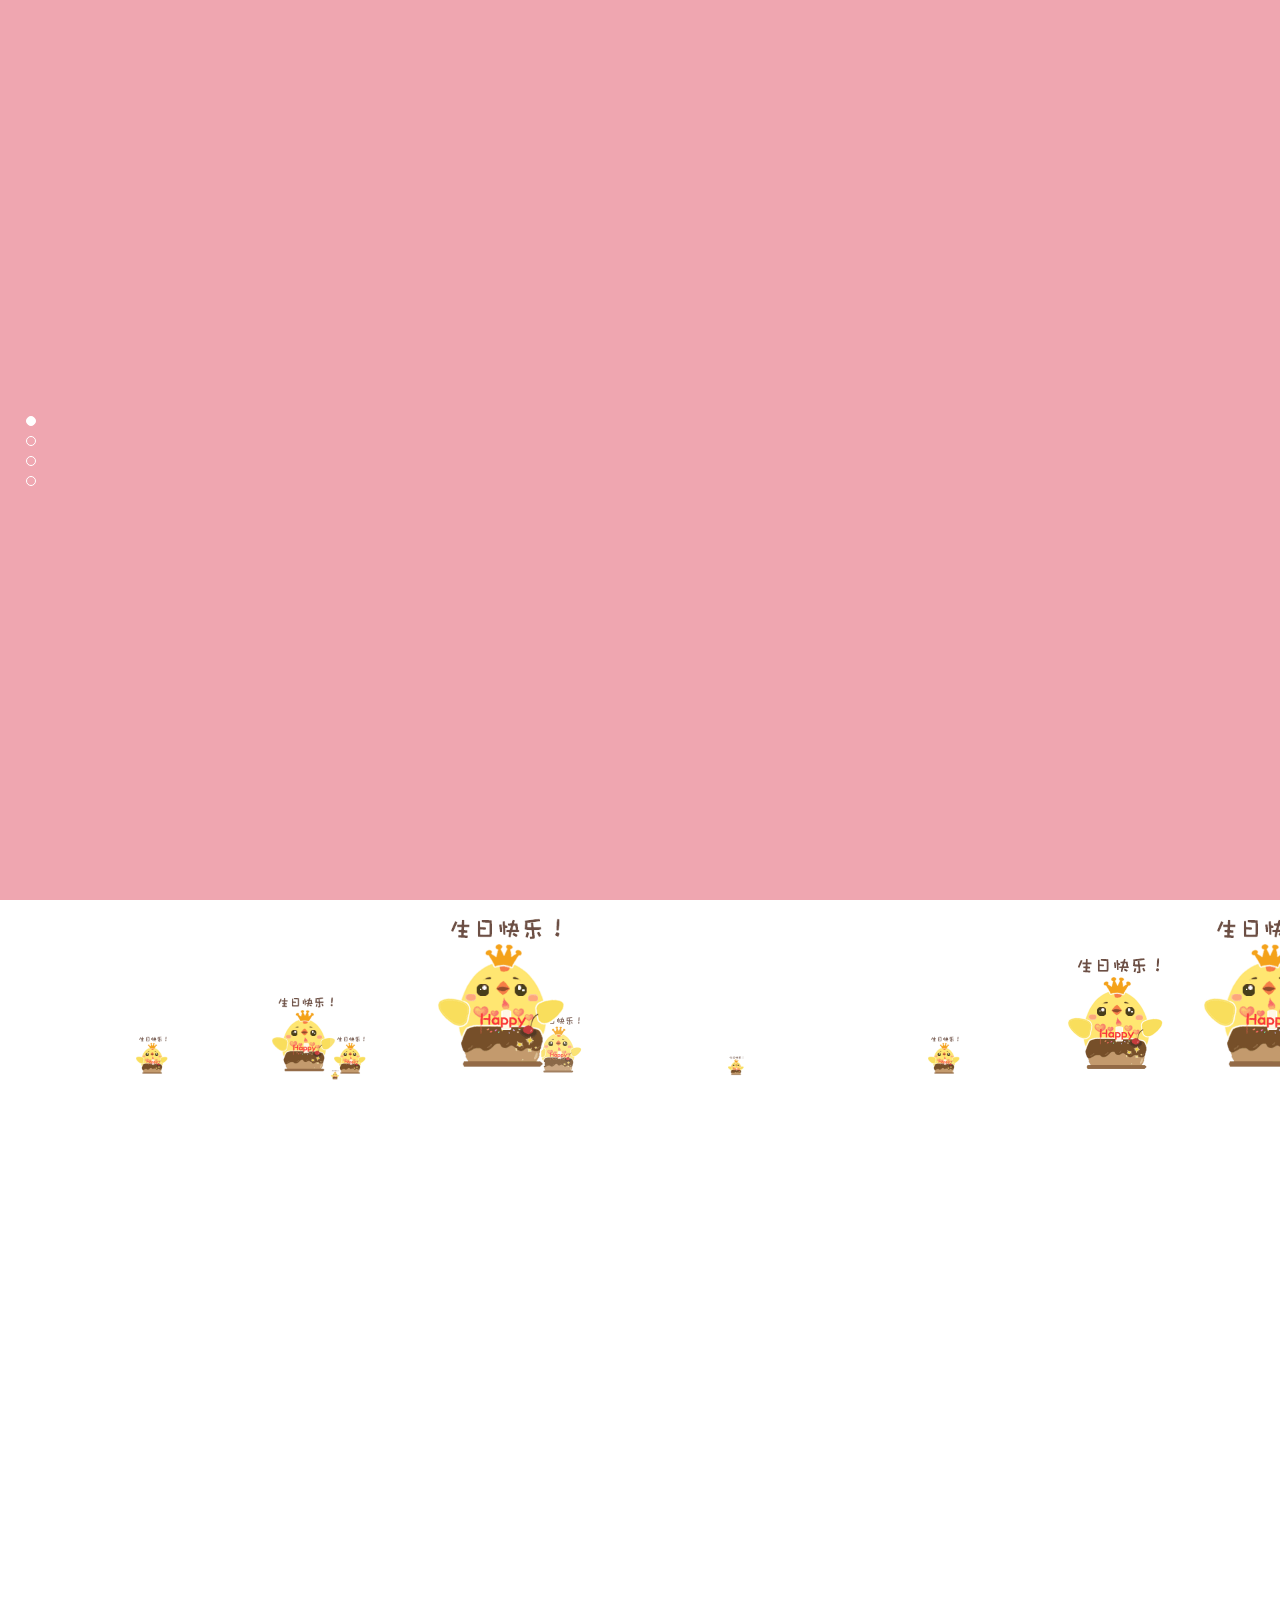
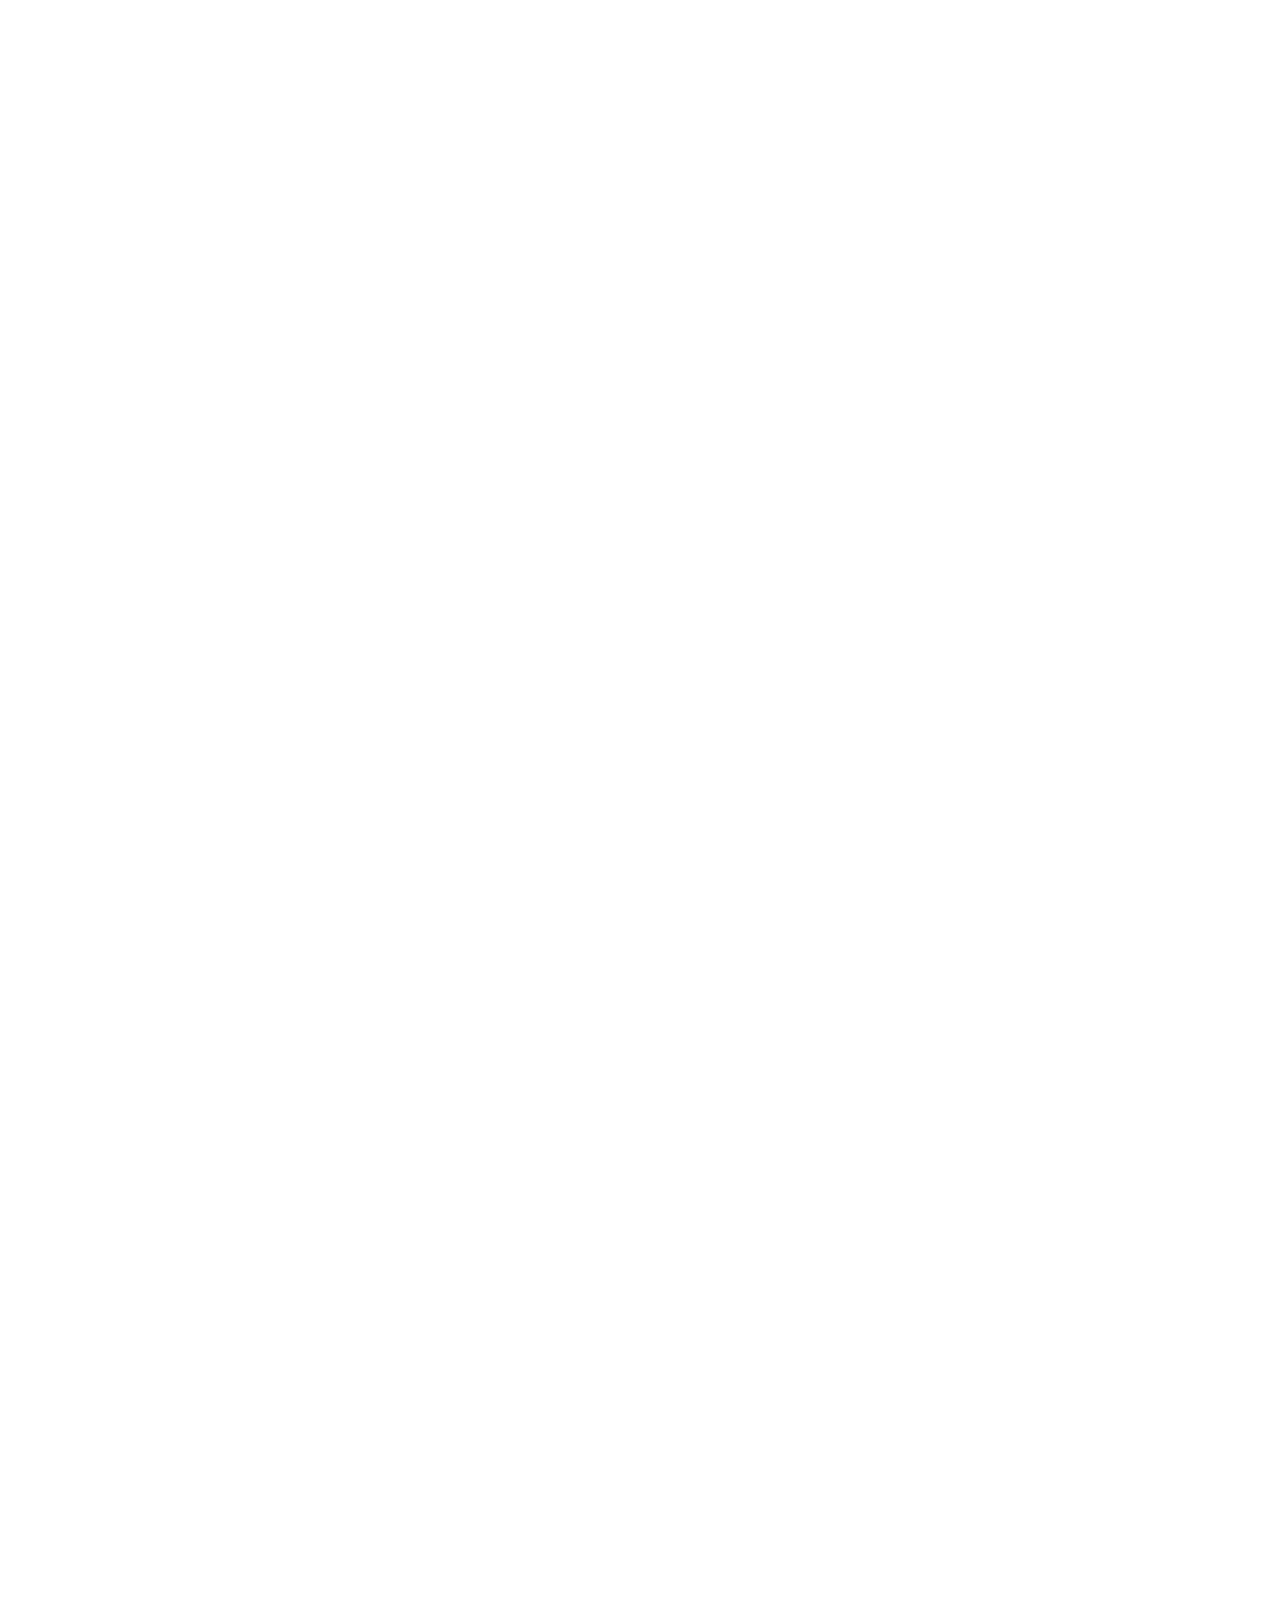
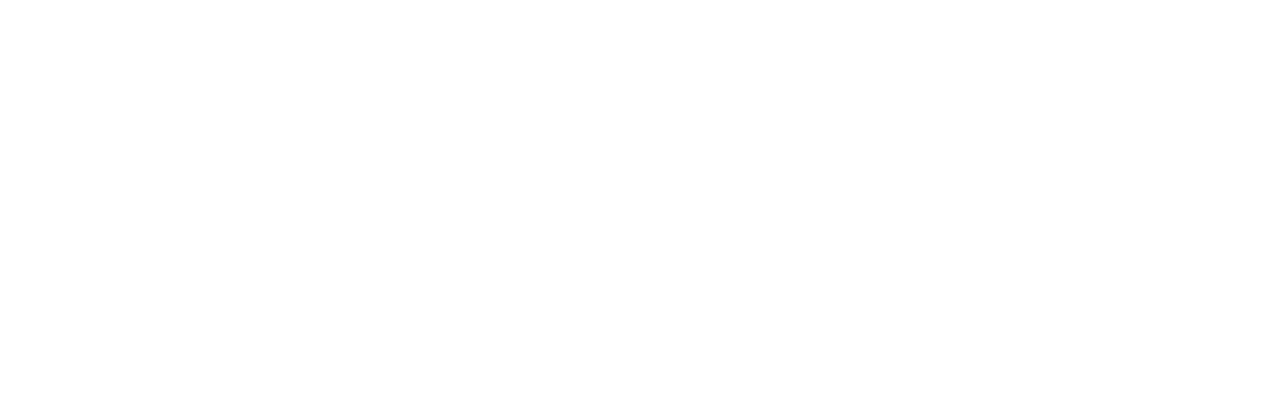
==== commit b8e337ca: "10" ====
--- a/Secret/Say.html
+++ b/Secret/Say.html
@@ -19,17 +19,18 @@
       <div class="section">
         <div class="ly-box01">
           <div class="ly-txt01">
-            <p class="ly-stxt01">xxx</p>
-            <p class="ly-stxt02">xxxxxxxxxxxxxxxx</p>
-            <p class="ly-stxt03">xxxxxxxxxxxxxxxxxx</p>
-            <p class="ly-stxt04">xxxxxxxxxxxxxxx</p>
-            <p class="ly-stxt05">xxxxxxxxxxxxxxxxx</p>
+            <p class="ly-stxt01">李林泽</p>
+            <p class="ly-stxt02">少年初长成</p>
+            <p class="ly-stxt03">自在怡如风</p>
+            <p class="ly-stxt04">眼底有星河</p>
+            <p class="ly-stxt05">小小少年，生日快乐</p>
           </div>
           <div class="ly-txt02">
-            <p class="ly-stxt06">xxxxxxxxxxxxxxx</p>
-            <p class="ly-stxt07">xxxxxxxxxxx</p>
-            <p class="ly-stxt08">xxxxxxxxxxxx</p>
-            <p class="ly-stxt09">xxxxxxxxxxxxxx</p>
+            <p class="ly-stxt06">越来越高</p>
+            <p class="ly-stxt07">越来越帅</p>
+            <p class="ly-stxt07">越来越聪明</p>
+            <p class="ly-stxt08">无所畏惧的勇敢</p>
+            <p class="ly-stxt09">做一个有责任感的男子汉</p>
             <p class="ly-stxt10">祝你：往下拉！</p>
           </div>
         </div>
@@ -44,7 +45,7 @@
           <div class="ly-txt21" style="width:100%;height:10%;left:10%">
             <img class="ly-img11" src="img/1.png" style="width:200%;height:100%">
           </div>
-          <div class="ly-txt22" style="left:20%;font-size: 45px">
+          <div class="ly-txt22" style="left:10%;font-size: 45px">
             <p>祝</p>
             <p>你</p>
           </div>
@@ -87,7 +88,7 @@
       </div>
 
 
-      <!--three-->
+      <!-- three
       <div class="section">
         <div class="timeline"></div>
         <div class="timepoint11"></div>
@@ -109,10 +110,10 @@
             <img class="ly-img11" src="img/1.png" style="width:100%;height:100%">
           </div>
           <div class="ly-txt14">
-            <p>xxxxxxxxxxxxxxxxxxxxx</p>xx
+            <p>愿你此生</p>
             <p>xxxxxxxxxxxxxxxxxxxxxx</p>
             <p>xxxxxxxxxxxxxxxxxxxxxx</p>
-            <p>xxxxxxxxxxxxxxxxxxxxxxx</p>
+            <p>xxxxxxxxxxxxxxxxxxxxxx</p>
           </div>
           <div class="ly-imgbox11" style="height:50%">
             <img class="ly-img11" src="img/6.png" style="height:100%">
@@ -120,10 +121,10 @@
         </div>
         <div class="ly-triangle12"></div>
       </div>
-
+ -->
 
       <!--four-->
-      <div class="section">
+      <!-- <div class="section">
         <div class="timeline"></div>
         <div class="timepoint11"></div>
         <div class="ly-box11">
@@ -155,10 +156,10 @@
           </div>
         </div>
         <div class="ly-triangle12"></div>
-      </div>
+      </div> -->
 
       <!--five-->
-      <div class="section">
+      <!-- <div class="section">
         <div class="timeline"></div>
         <div class="timepoint21"></div>
         <div class="ly-box21">
@@ -196,7 +197,7 @@
           </div>
         </div>
         <div class="ly-triangle23"></div>
-      </div>
+      </div> -->
 
 
       <!--six-->
@@ -209,8 +210,8 @@
           </div>
           <div class="ly-txt32">
             <p>祝你：</p>
-            <p>&nbsp;&nbsp;福如东海老王八,啦啦啦！！！</p>
-            <p>&nbsp;&nbsp;寿比南山大石头,啦啦！！！</p>
+            <p>&nbsp;&nbsp;心弦无绊，所求皆愿</p>
+            <p>&nbsp;&nbsp;岁岁年年，充满晴朗，美好如愿</p>
           </div>
           <div class="ly-imgbox31" style="height:50%">
             <img class="ly-img31" src="" style="height:100%">
@@ -223,7 +224,7 @@
             <img class="ly-img11" src="img/1.png" style="width:100%;height:100%">
           </div>
           <div class="ly-txt34">
-            <p>祈望你心灵深处芳草永绿，青春常驻，笑口常开。祝你生日快乐，健康幸福！</p>
+            <p>祈望你心灵深处芳草永绿，笑口常开。祝你生日快乐，健康幸福！</p>
           </div>
           <div class="ly-imgbox31">
             <img class="ly-img31" src="" style="height:100%">
@@ -255,13 +256,12 @@
             <img class="ly-img11" src="img/1.png" style="width:200%;height:200%">
           </div>
           <div class="ly-txt82" style="top:8%">
-            <p class="wwww1">趁着年轻把能干的坏事都干了吧，</p>
-            <p class="wwww1">因为你又长了一岁，</p>
-            <p class="wwww1">又老了一岁，</p>
-            <p class="wwww1">抓不住青春的尾巴，</p>
-            <p class="wwww1">就闻闻青春的屁了。</p>
-            <p class="wwww1">生日快乐！！！</p>
-            <p class="wwww1">哈哈哈哈哈哈。。。。</p>
+            <p class="wwww1">新的一岁越长越高，</p>
+            <p class="wwww1">个头超过你姐姐，</p>
+            <p class="wwww1">就可以欺负你姐姐了，</p>
+            <p class="wwww1">也可以选择变得更懂事，</p>
+            <p class="wwww1">好好听妈妈姐姐的话，</p>
+            <p class="wwww1">好好学习，天天向上。</p>
           </div>
           <div class="ly-imgbox81">
             <img class="ly-img81" src="img/6.png">
@@ -285,7 +285,7 @@
               best things, too.</p>
           </div>
           <div class="ly-imgbox11" style="height:180px;width:320px;left:30%;bottom: 30px">
-            <img class="ly-img11" src="img/7.jpg" style="height:100%">
+
           </div>
         </div>
         <div class="ly-triangle82"></div>
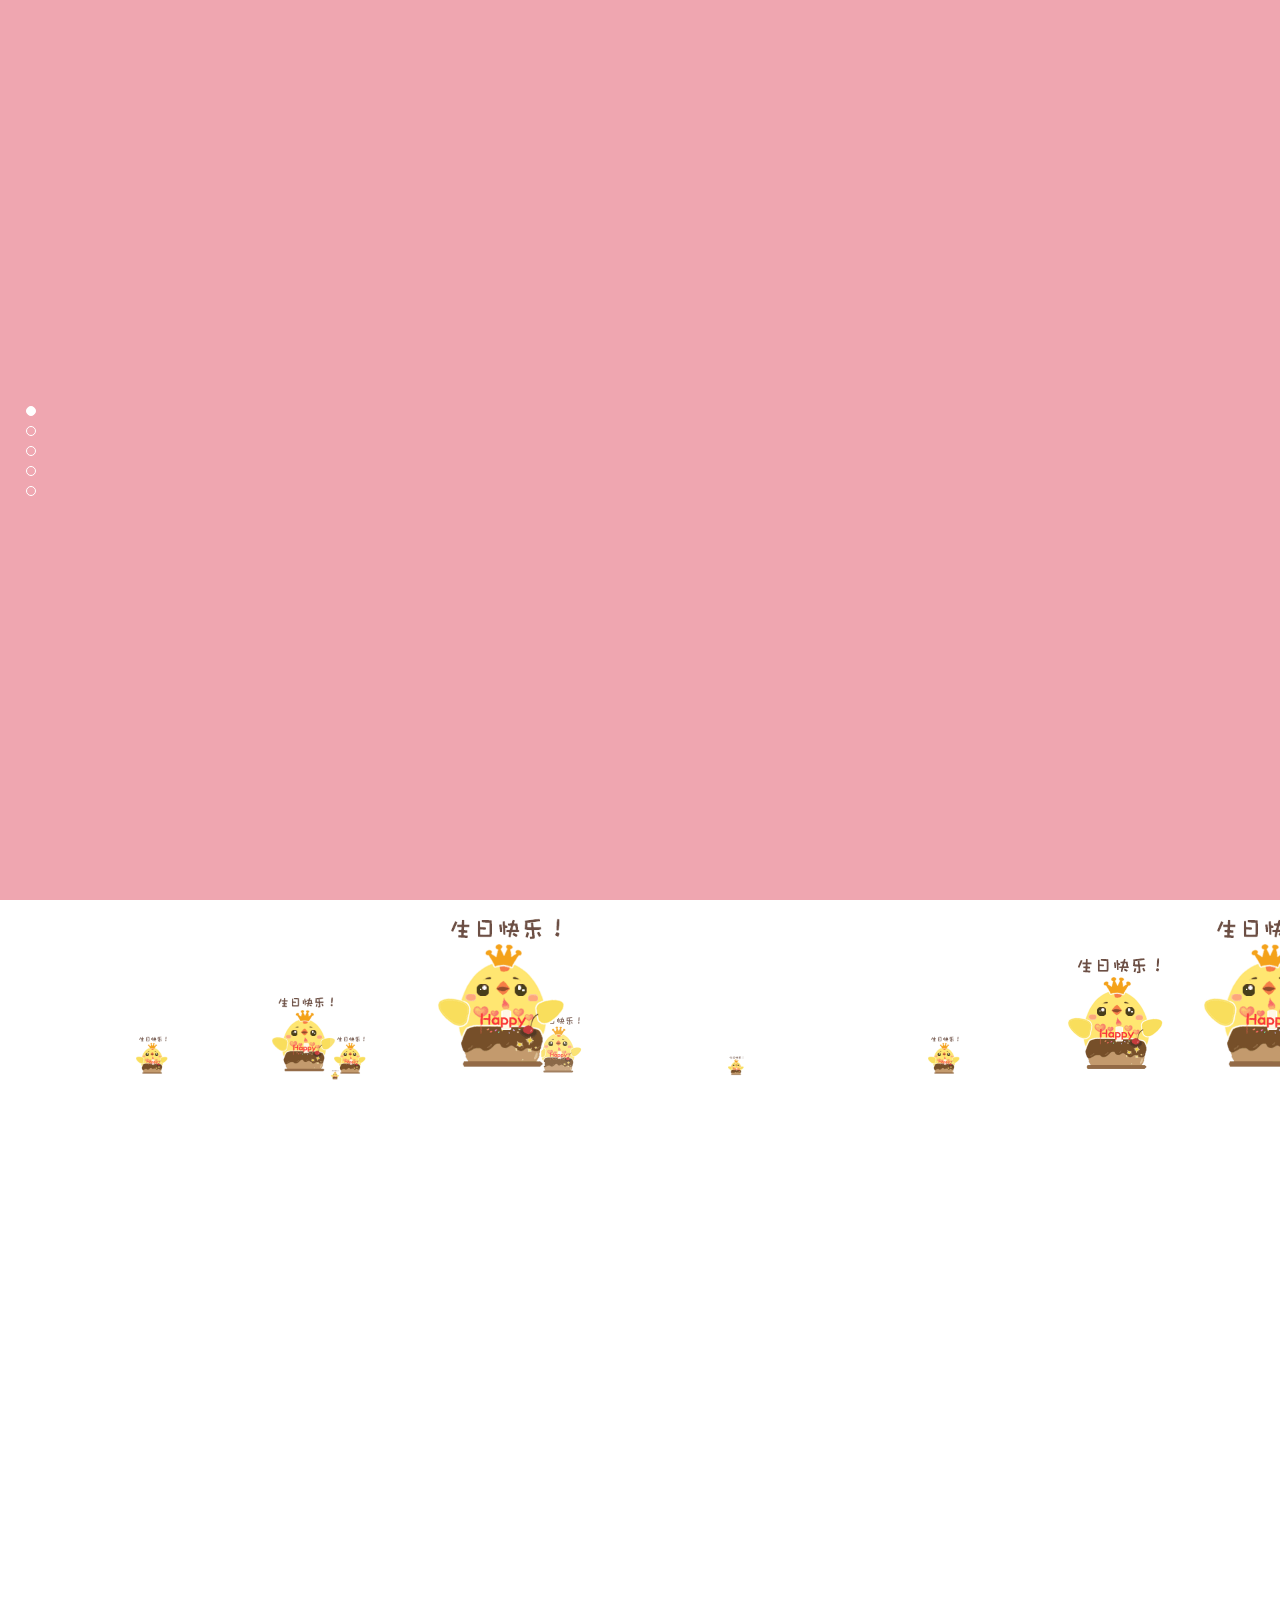
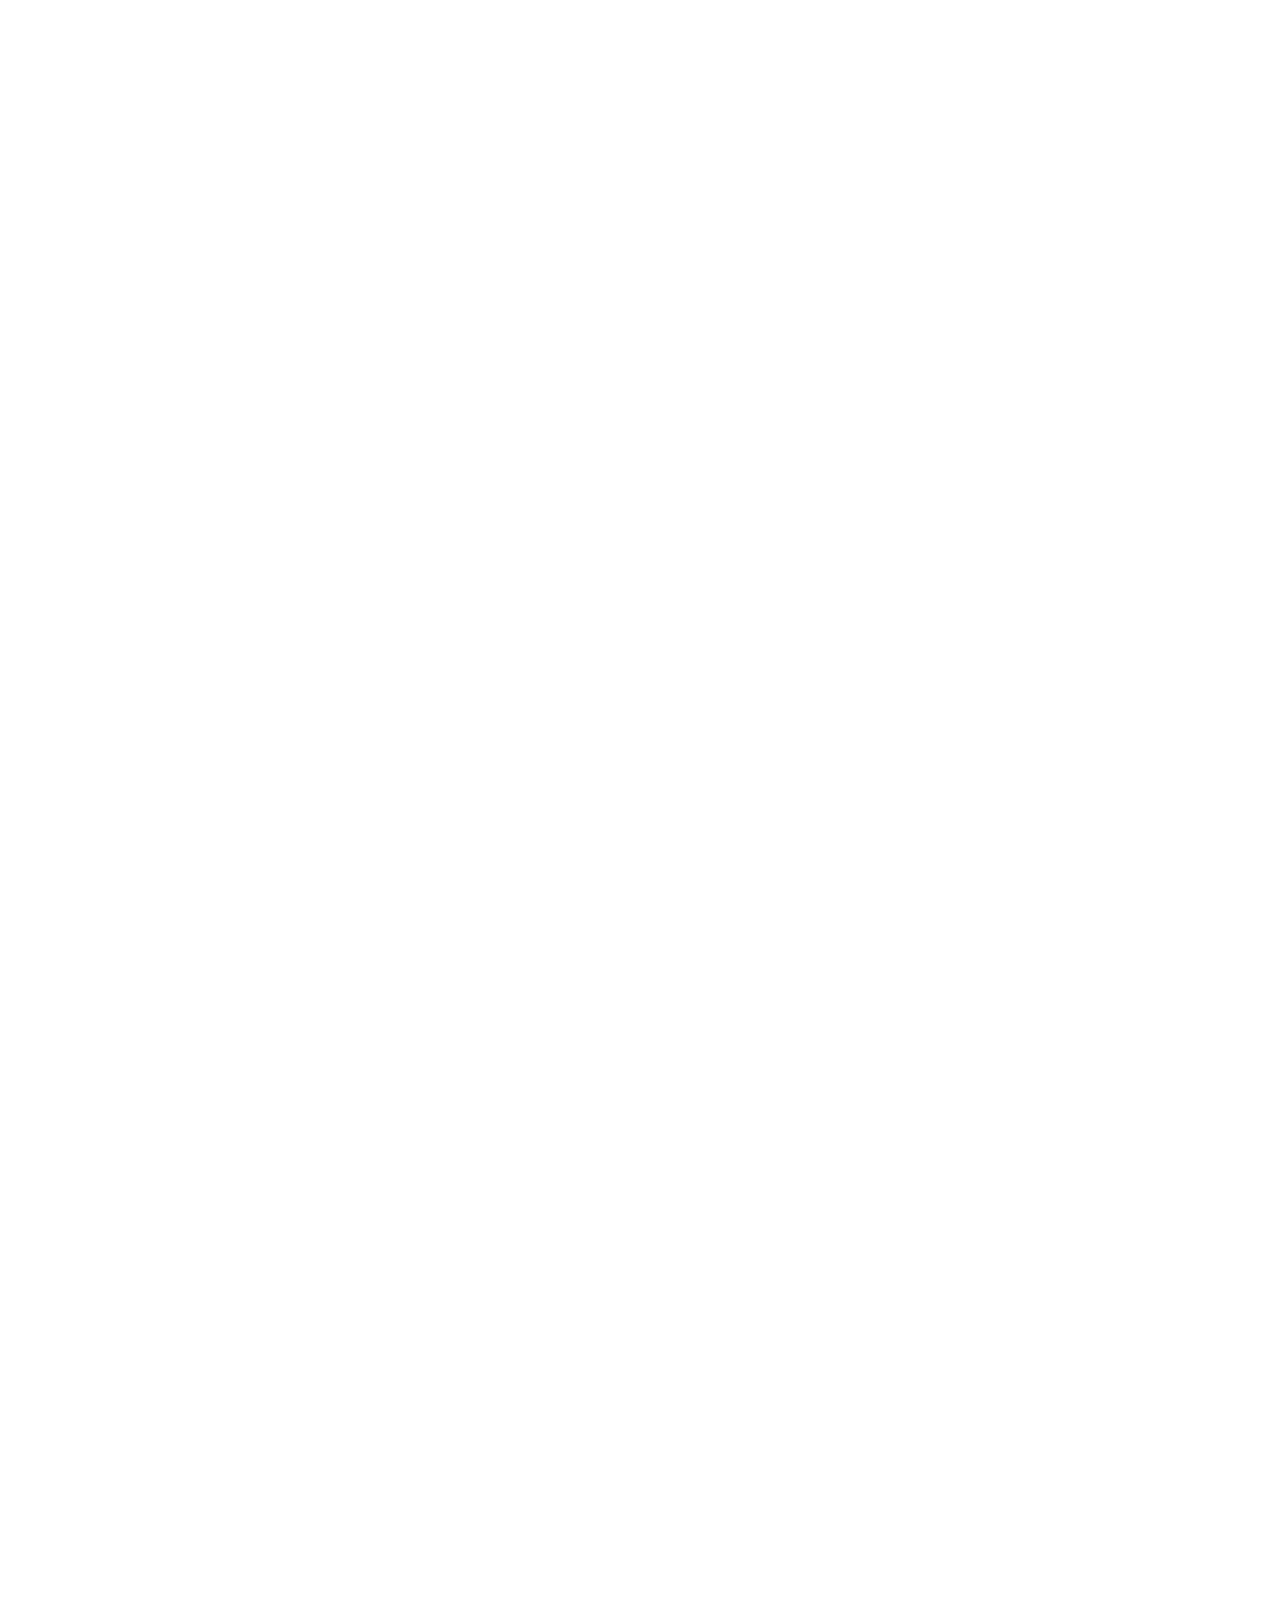
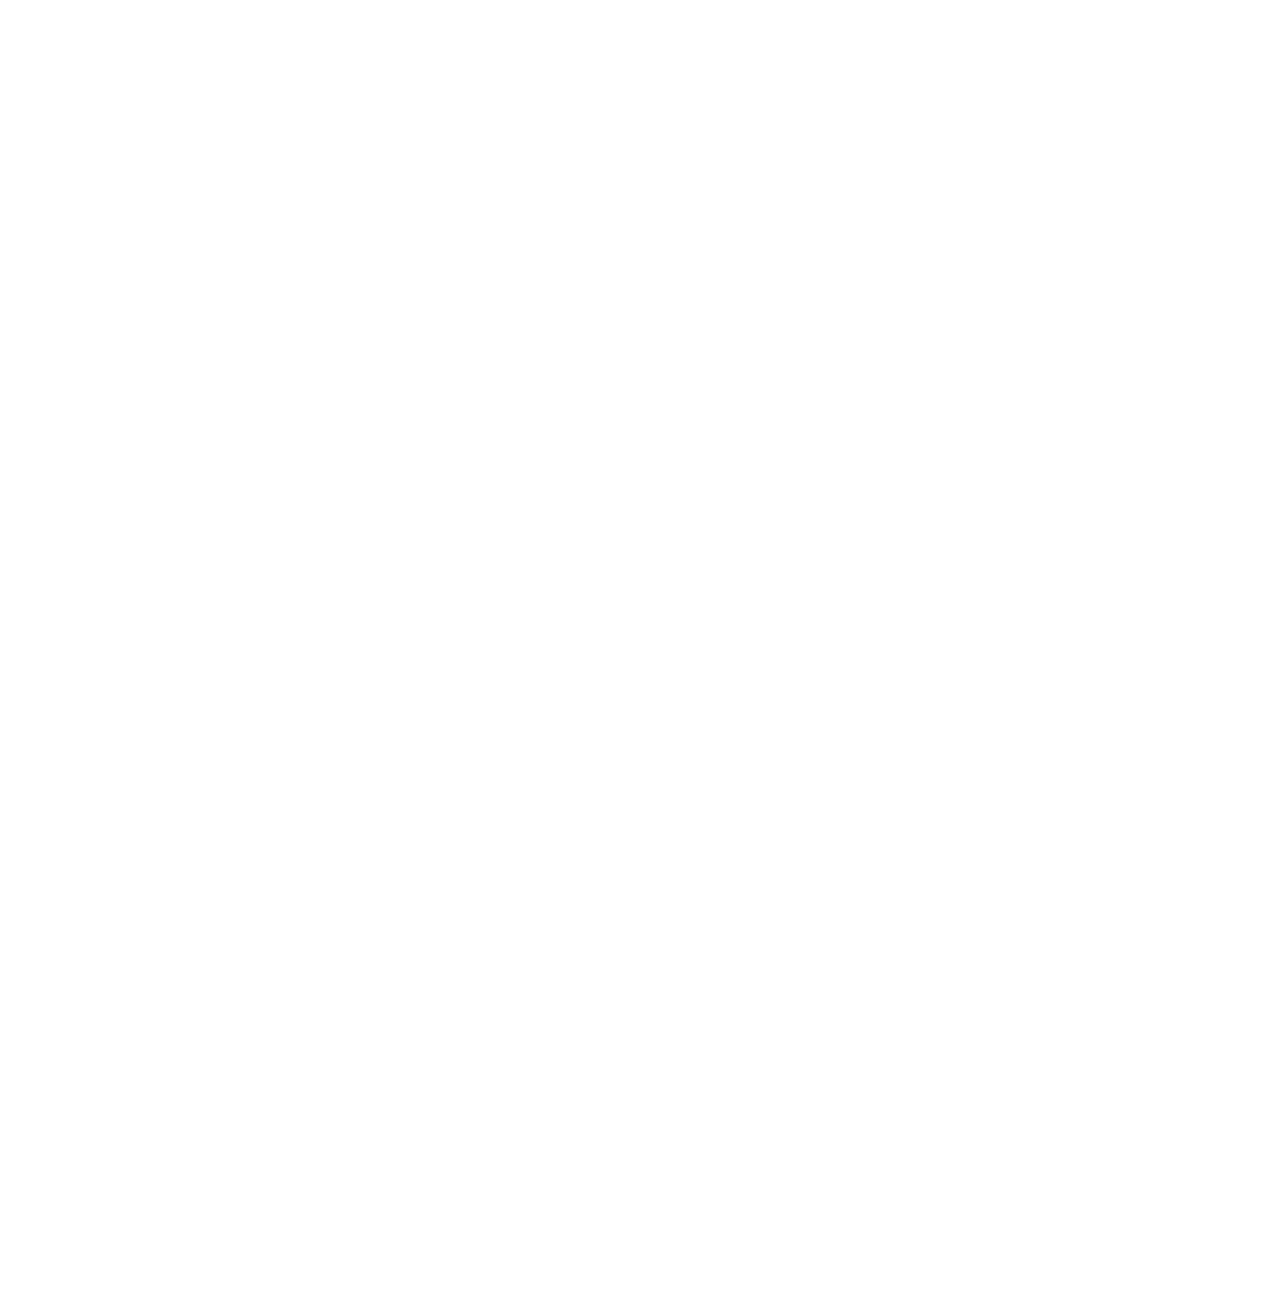
==== commit f071629b: "12" ====
--- a/Secret/Say.html
+++ b/Secret/Say.html
@@ -245,9 +245,6 @@
             line-height: 80px;
           }
         </style>
-        <div class="ceter">
-          <p>看完点这里<a href="Shadow.html" title="Shadow">Shadow</a></p>
-        </div>
 
         <div class="timeline"></div>
         <div class="timepoint11"></div>
@@ -290,6 +287,12 @@
         </div>
         <div class="ly-triangle82"></div>
       </div>
+
+      <div class="section">
+        <div class="ceter">
+          <p>看完点这里<a href="Shadow.html" title="Shadow">Shadow</a></p>
+        </div>
+      </div>
     </div>
 
 
